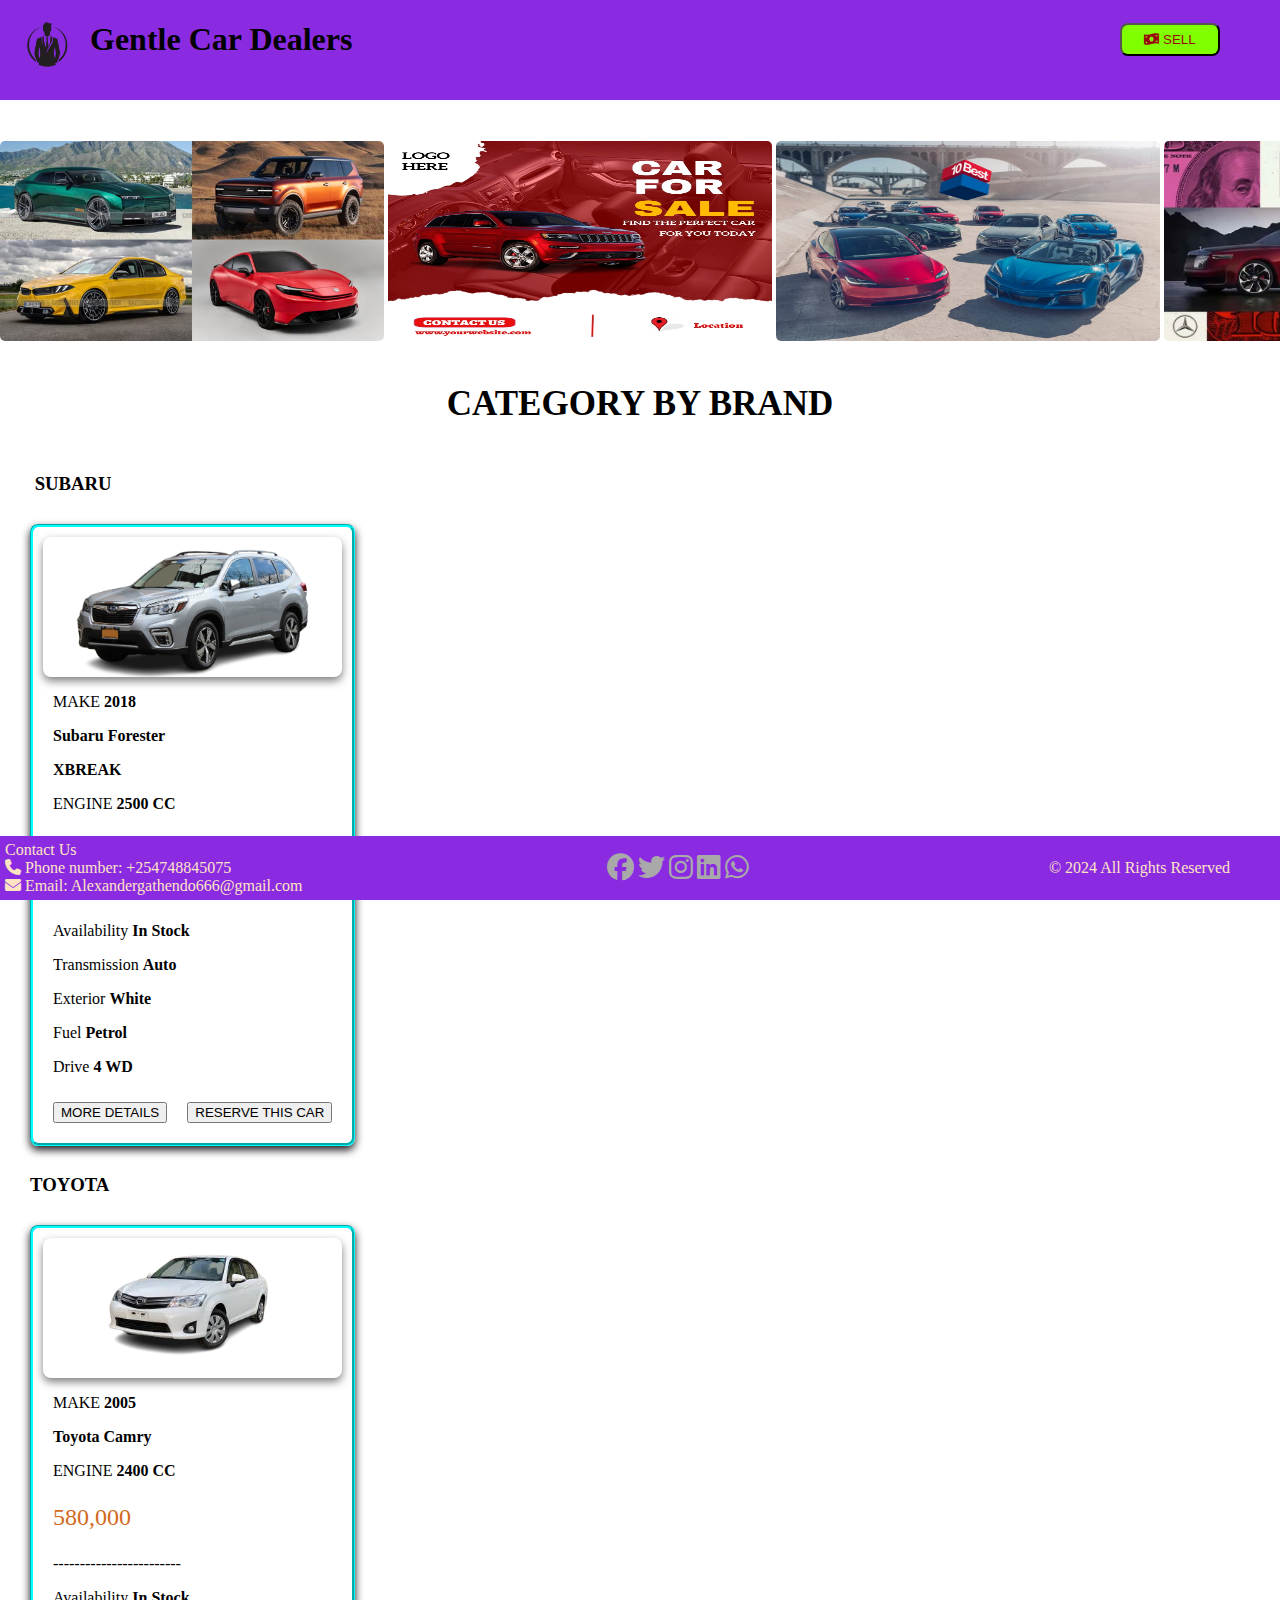
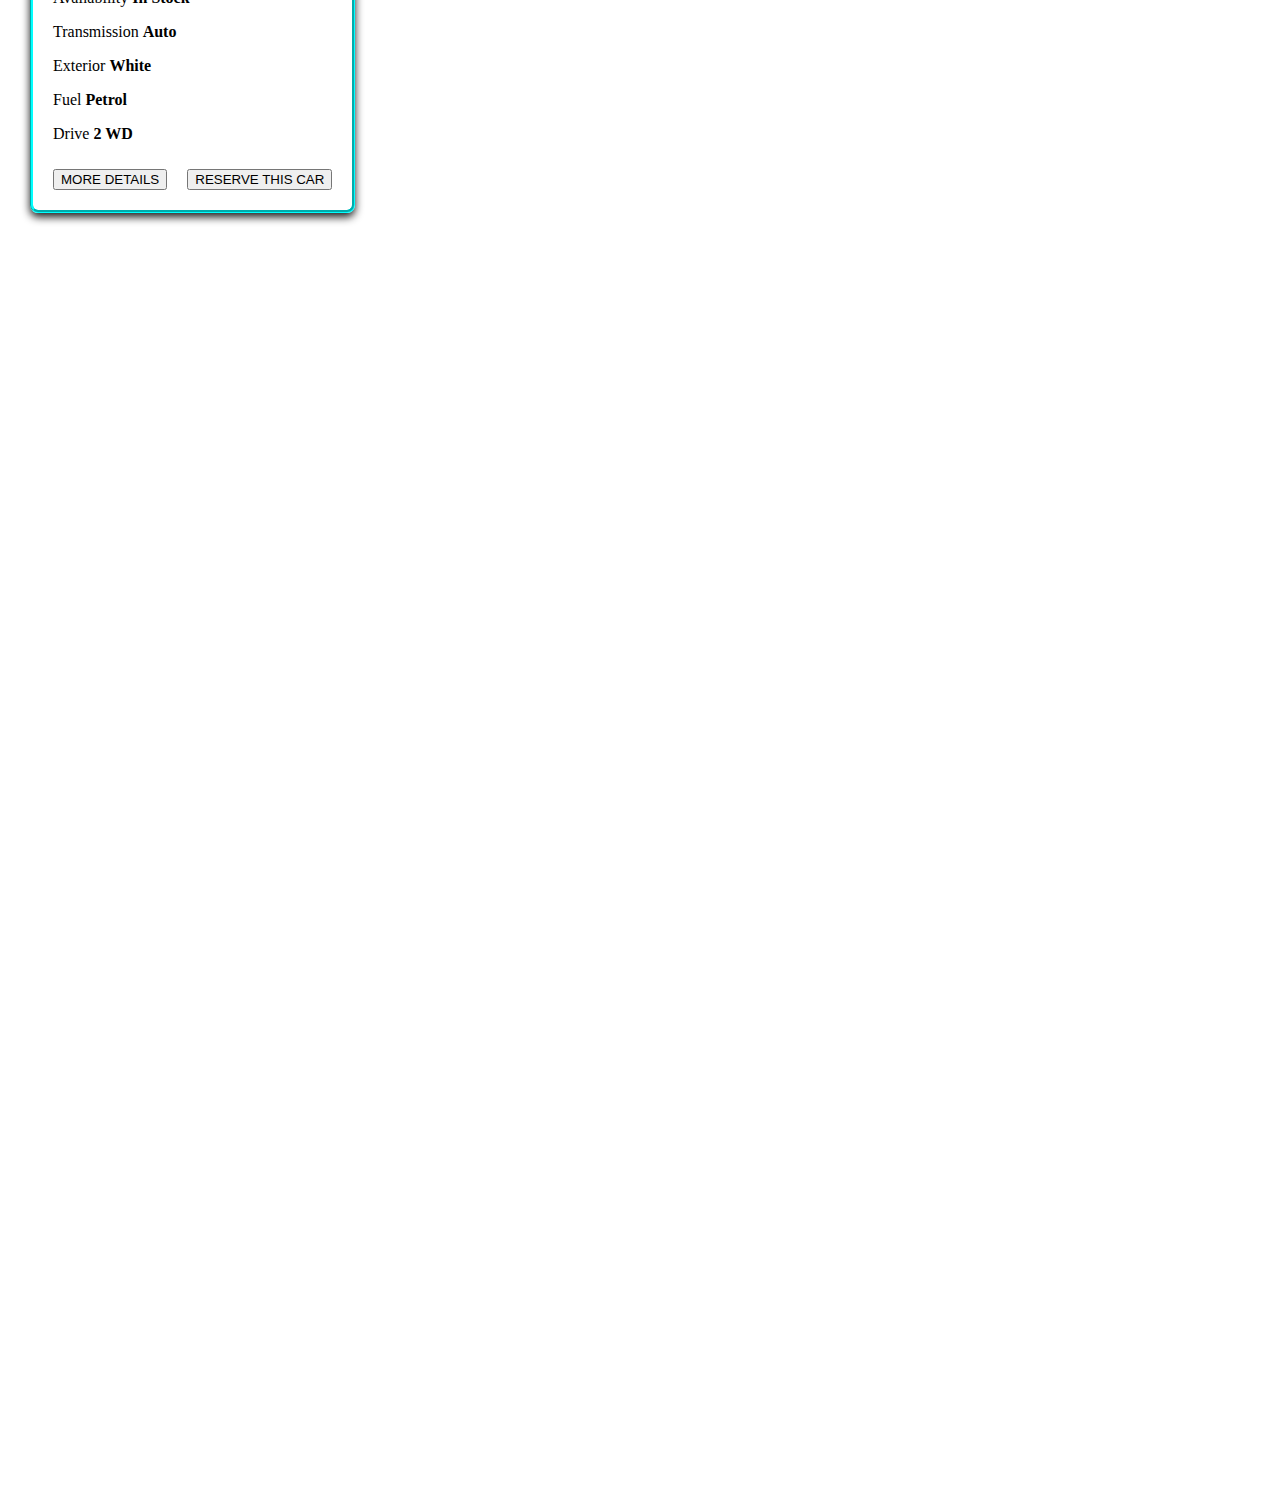
==== cars.html @ 2b37de48 "commit" ====
<!DOCTYPE html>
<html lang="en">
    <head>
        <meta charset="UTF-8">
        <meta name="viewport" content="width=device-width, initial-scale=1.0">
        <title>Gentle Car Dealers</title>
        <link rel="stylesheet" href="style.css">
        <link rel="stylesheet" href="https://cdnjs.cloudflare.com/ajax/libs/font-awesome/6.4.2/css/all.min.css">
        <link rel="icon" type="image/png" href="images/logo-removebg-preview.png">
    </head>
    <body>
        <header>
            <div class="logo-title">
                <img src="images/logo-removebg-preview.png" alt="logo">
                <h1>Gentle Car Dealers</h1>
            </div>
            <nav>
                <ul>
                    <li><a href="index.html"><i class="fas fa-home"></i> Home</a></li>
                    <li><a href="cars.html"><i class="fas fa-car"></i> Cars</a></li>
                    <li><a href="#"><i class="fas fa-wrench"></i> Services</a></li>
                    <button class="navigation" onclick="window.location.href='sellitems.html'"><i class="fas fa-money-bill-wave"></i> SELL</button>
                </ul>
            </nav>
        </header>
        <section class="settings">
            <div class="search">
                <input type="search" placeholder="Search for Items on Sale">
                <input type="submit"  value="🔍 Search">
            </div>
            <div class="selection">
                <input type="button" value="👤 Account" onclick="openPopup()">

                <div id="popup" class="popup">
                    <div class="popup-content">
                        <p>Do you want to Register or Login?</p>
                        <button onclick="window.location.href='registration.html'">Register</button>
                        <button onclick="window.location.href='login.html'">Login</button>
                        <button onclick="closePopup()">Cancel</button>
                    </div>
                </div>

                <label for="select">Language </label>
                <select>
                    <option>En-Us</option>
                    <option>En-Uk</option>
                </select>
            </div>
        </section>
        <main>
            <div class="banner">
                <img src="images/banner.jpeg" alt="banner">
                <img src="images/banner4.jpeg" alt="banner4">
                <img src="images/banner2.jpeg" alt="banner2">
                <img src="images/banner3.jpeg" alt="banner3">
                <img src="images/banner1.jpeg" alt="banner1">
            </div>
            <section>
                <h2>CATEGORY BY BRAND</h2>
                <h3 id="subaru"><i class="fas fa-tire"></i> SUBARU</h3>
                <div class="cars">
                    <div class="items">
                        <img src="images/subaru-forester-removebg-preview.png" alt="product1">
                        <div class="description">
                            <p>MAKE <b>2018</b></p>
                            <p><b>Subaru Forester</b></p>
                            <p><b>XBREAK</b></p>
                            <P>ENGINE <b>2500 CC</b></P>
                            <p class="price">3.9M</p>
                            <p>------------------------</p>
                            <p>Availability <b>In Stock</b></p>
                            <p>Transmission <b>Auto</b></p>
                            <p>Exterior <b>White</b></p>
                            <p>Fuel <b>Petrol</b></p>
                            <p>Drive <b>4 WD</b></p>
                        </div>
                        <div class="btn">
                            <input type="button" value="MORE DETAILS">
                            <input type="button" value="RESERVE THIS CAR">
                        </div>
                    </div>
                </div>
                <h3 id="toyota">TOYOTA</h3>
                <div class="cars">
                    <div class="items">
                        <img src="images/personal-removebg-preview.png" alt="product1">
                        <div class="description">
                            <p>MAKE <b>2005</b></p>
                            <p><b>Toyota Camry</b></p>
                            <P>ENGINE <b>2400 CC</b></P>
                            <p class="price">580,000</p>
                            <p>------------------------</p>
                            <p>Availability <b>In Stock</b></p>
                            <p>Transmission <b>Auto</b></p>
                            <p>Exterior <b>White</b></p>
                            <p>Fuel <b>Petrol</b></p>
                            <p>Drive <b>2 WD</b></p>
                        </div>
                        <div class="btn">
                            <input type="button" value="MORE DETAILS">
                            <input type="button" value="RESERVE THIS CAR">
                        </div>
                    </div>
                </div>
            </section>
        </main>
        <footer>
            <div class="contact">
                <p>Contact Us</p>
                <p><i class="fas fa-phone phone-icon"></i>  Phone number: +254748845075</p>
                <p><i class="fas fa-envelope envelop-icon"></i> Email: Alexandergathendo666@gmail.com</p>
            </div>
            <div class="social-icons">
                <a href="https://facebook.com" target="_blank"><i class="fab fa-facebook"></i></a>
                <a href="https://twitter.com" target="_blank"><i class="fab fa-twitter"></i></a>
                <a href="https://instagram.com" target="_blank"><i class="fab fa-instagram"></i></a>
                <a href="https://linkedin.com" target="_blank"><i class="fab fa-linkedin"></i></a>
                <a href="https://whatsapp.com" target="_blank"><i class="fab fa-whatsapp"></i></a>
            </div>
            <p class="rights">&copy; 2024 All Rights Reserved</p>
        </footer>
        <script src="script.js"></script>
    </body>
</html>
---- style.css ----
body {
    font-family: 'Times New Roman', Times, serif;
    margin: 0;
    padding: 0;
    overflow-x: hidden;
    margin-bottom: 100%;
}

header {
    padding: 10px;
    display: flex;
    justify-content: space-between;
    align-items: center;
    background-color: blueviolet;
}

.logo-title {
    display: flex;
    align-items: center;
}

.logo-title img {
    height: 70px;
    border-radius: 8px;
    position: relative;
    top: -10px;
}

h1 {
    margin-left: 10px;
    position: relative;
    top: -10px;
}

nav ul {
    display: flex;
    align-content: flex-end;
    list-style: none;
    gap: 20px;
    margin-right: 100px;
    position: relative;
}

nav ul li {
    margin-left: 40px;
}

nav ul li a {
    text-decoration: none;
    border: 2px solid transparent;
    padding: 10px;
    color: whitesmoke;
    transform: translateX(-100%);
    opacity: 0;
    animation: fadeIn 3s ease-in-out forwards;
}

@keyframes fadeIn {
    from {
        opacity: 0;
        transform: translateX(-50%);
    }
    to {
        opacity: 1;
        transform: translateX(0%);
    }
}

nav ul li a:hover {
    padding: 10px;
    border-radius: 10px;
    background-color: black;
    color: whitesmoke;
}

.navigation {
    position: relative;
    right: -50px;
    padding: 7px;
    width: 100px;
    top: -10px;
    border-radius: 8px;
    background-color: chartreuse;
    color: rgb(155, 10, 10);
}

.settings {
    display: flex;
    justify-content: space-between;
    align-items: center;
    position: relative;
    top: -20px;
    background-color: chocolate;
    box-shadow: 0 4px 8px rgba(0, 0, 0, 0.5);
    border-bottom-right-radius: 3px;
    border-bottom-left-radius: 3px;
    transform: translateY(-100%);
    opacity: 0;
    animation: slideIn 2s ease-out forwards;
}

@keyframes slideIn {
    from {
        transform: translateY(-100%);
        opacity: 0;
    }
    to {
        transform: translateY(0);
        opacity: 1;
    }    
}

.search {
    padding: 10px;
    align-items: center;
    margin-left: 30px;
}

input[type="search"] {
    width: 300px;
    border-radius: 5px;
}

.settings input {
    border-radius: 5px;
}

.settings input:hover {
    text-decoration: underline;
}

.selection {
    margin-right: 20px;
}

.popup {
    display: none;
    position: fixed;
    left: 0;
    top: 0;
    width: 100%;
    height: 50vw;
    background: rgba(161, 159, 161, 0.5);
    justify-content: center;
    align-items: center;
    margin-bottom: -400px;
    padding: 10px;
}

.popup-content {
    font-size: 24px;
    background: blueviolet;
    color: whitesmoke;
    padding: 20px;
    text-align: center;
    border-radius: 10px;
    box-shadow: 0px 4px 8px rgba(0, 0, 0, 0.9);
    width: 300px;
}

.popup-content button {
    margin: 10px;
    padding: 10px 15px;
    border-radius: 8px;
    font-weight: bolder;
}

.popup-content button:hover {
    background-color: chocolate;
    text-decoration: underline;
}

.banner {
    position: static; 
    width: 100vw;
    white-space: nowrap;
    animation: moveBanner 10s linear infinite;
    overflow: scroll;
}

.banner img {
    height: 200px;
    width: 30vw;
    border-radius: 5px;
}

.banner img:hover {
    transform: scale(1.01);
}

h2 {
    padding: 10px;
    font-size: 35px;
    text-align: center;
}

.title {
    text-align: center;
    font-size: 24px;
    padding: 5px;
    margin-top: -20px;
}

.advice {
    text-align: center;
    margin-top: -25px;
}

.car-logo {
    display: flex;
    justify-content: space-evenly;
    align-items: center;
    flex-wrap: wrap;
    gap: 10px;
    object-fit: cover;
    padding: 20px;
}

.car-logo img:hover {
    transform: scale(1.02);
}

.subaru-logo img {
    padding: 5px;
    width: 150px;
}

.toyota-logo img {
    padding: 5px;
    width: 180px;
}

.nissan-logo img {
    padding: 5px;
    width: 120px;
}

h3 {
    padding: 10px;
    margin-left: 20px;
    
}

.cars {
    display: flex;
    gap: 10px;
    flex-wrap: wrap;
}

.items {
    display: flex;
    flex-direction: column;
    min-height: 450px;
    padding: 10px;
    justify-content: space-between;
    align-items: flex-start;
    border-style: groove;
    border-color: aqua;
    border: auto;
    border-radius: 8px;
    box-shadow: 0 4px 8px rgba(0, 0, 0, 0.9);
    margin-left: 30px;
}

.items img {
    width: 100%;
    height: 140px;
    object-fit: contain;
    border-radius: 8px;
    transition: transform 0.3s ease-in-out;
    box-shadow: 0 4px 8px rgba(0, 0, 0, 0.5);
}

.items img:hover {
    transform: scale(1.02);
}

.price {
    color: chocolate;
    font-size: 24px;
}

.description {
    position: relative;
    text-align: left;
    flex-grow: 1;
    margin-left: 10px;
}

.btn {
    display: flex;
    gap: 20px;
    margin-top: auto;
    padding: 10px;
}

footer {
    position: fixed;
    bottom: 0;
    left: 0;
    width: 100vw;
    display: flex;
    justify-content: space-between;
    align-items: center;
    background-color: blueviolet;
    color: bisque;
}

.contact {
    display: flex;
    flex-direction: column;
    align-items: flex-start;
    padding: 5px;
}

.contact p {
    margin: 0;
    padding: 0;
}

.rights {
    display: flex;
    align-content: flex-end;
    margin-right: 50px;
}

.social-icons {
    justify-content: center;
    align-items: center;
}

.social-icons a {
    color: darkgrey;
    font-size: 27px;
    transition: 0.3s;
}

.social-icons a:hover {
    color: white;
}
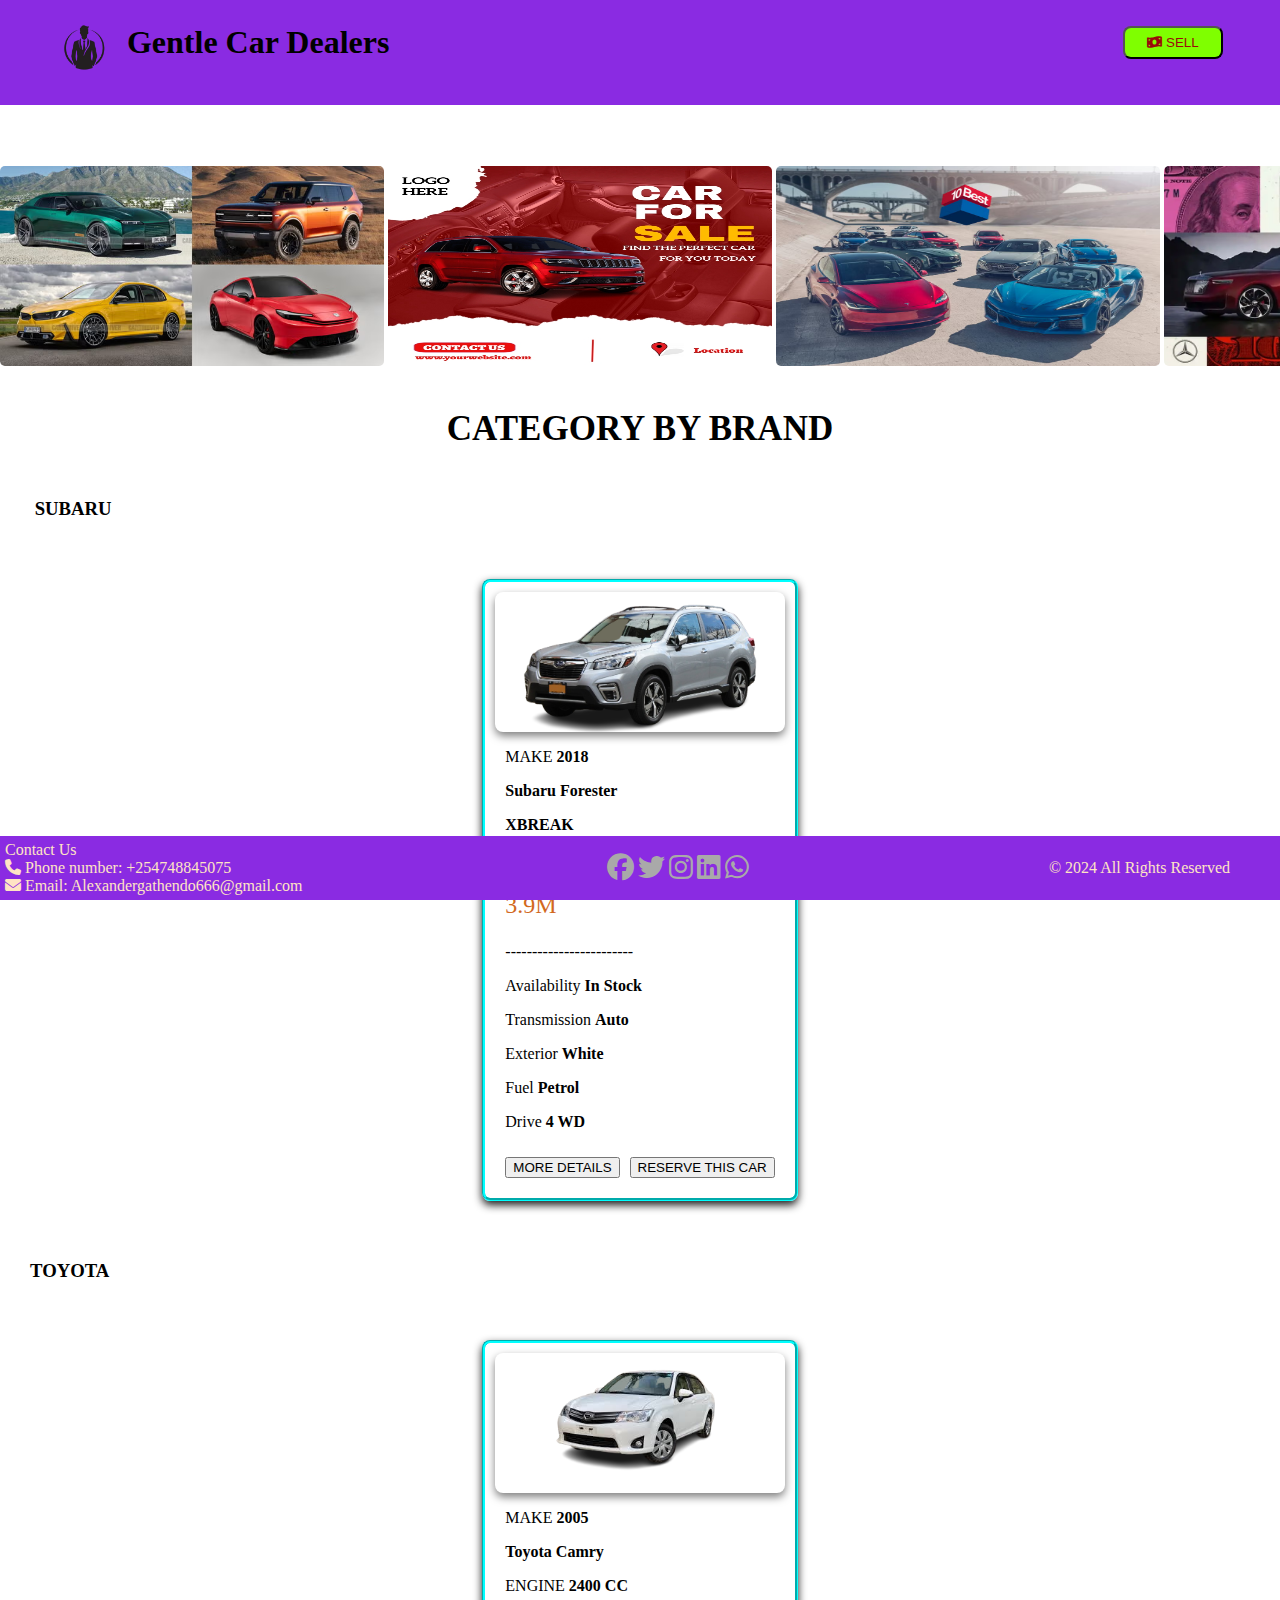
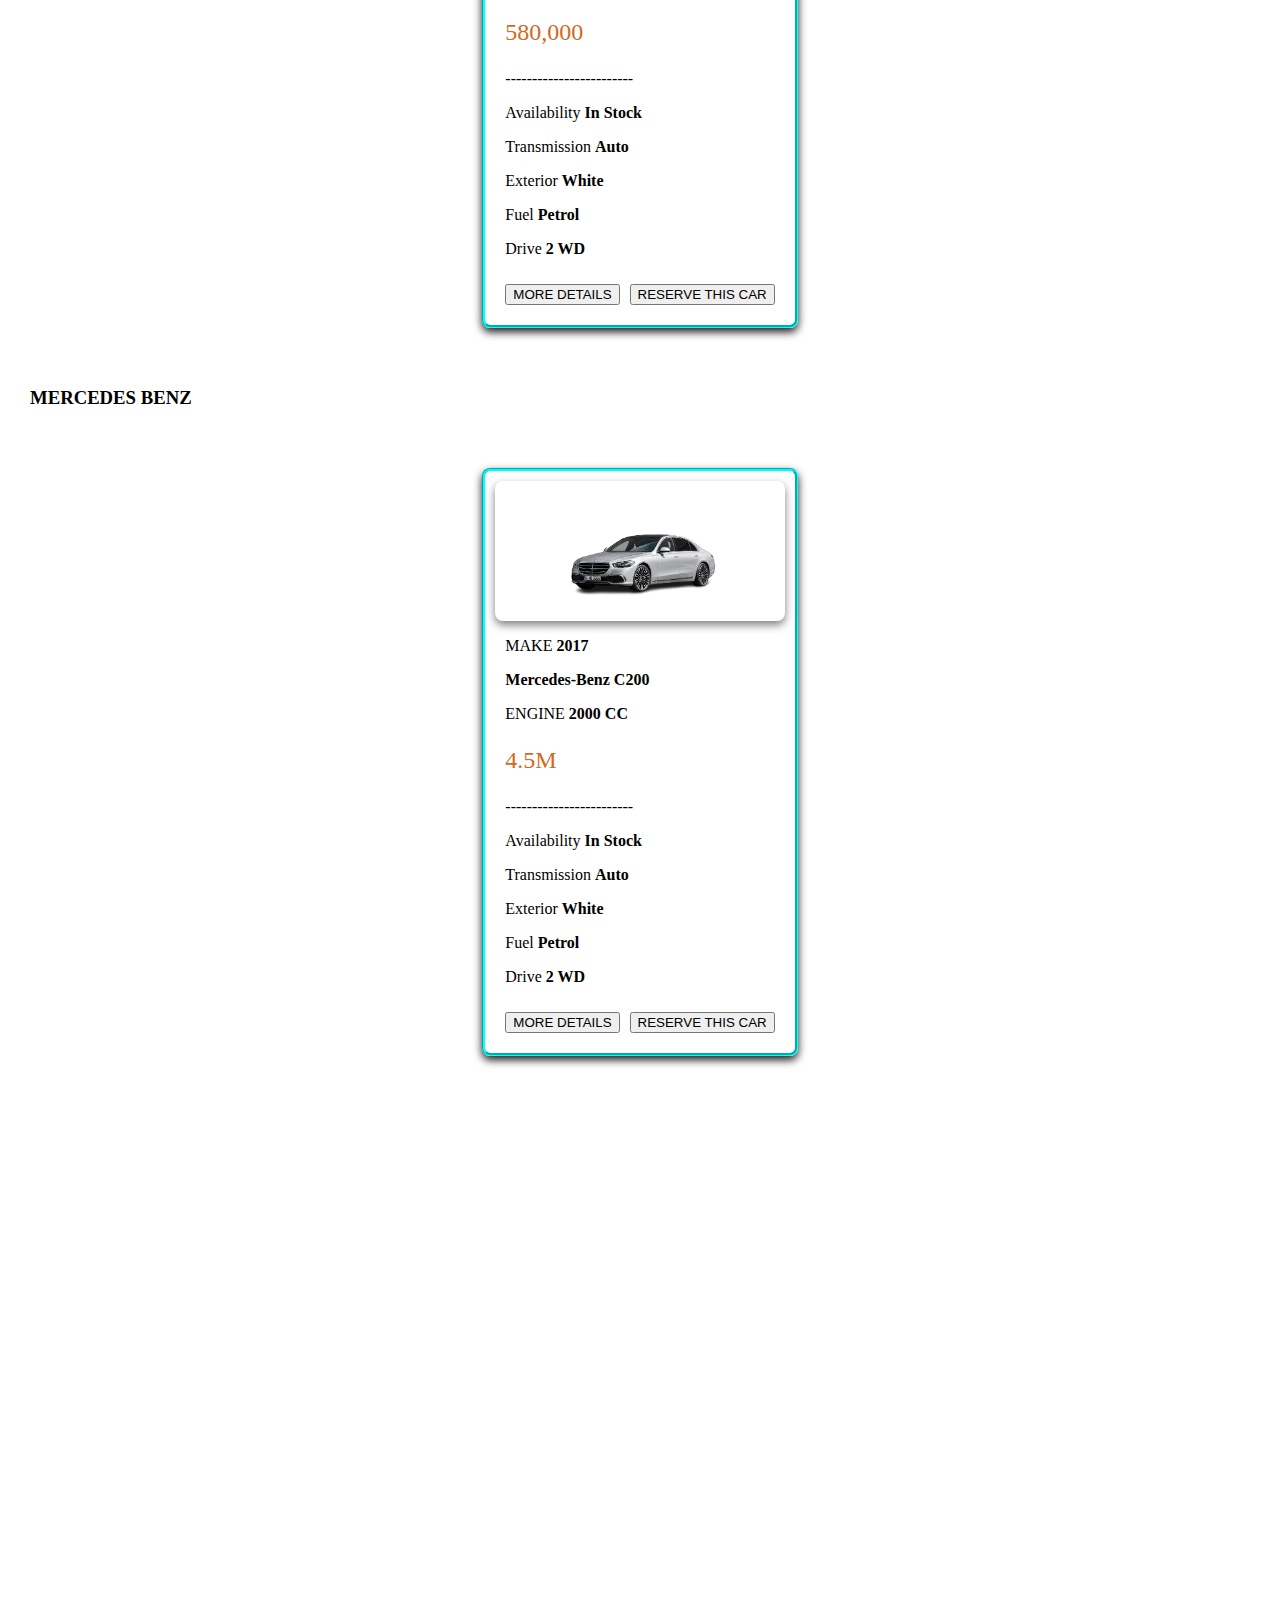
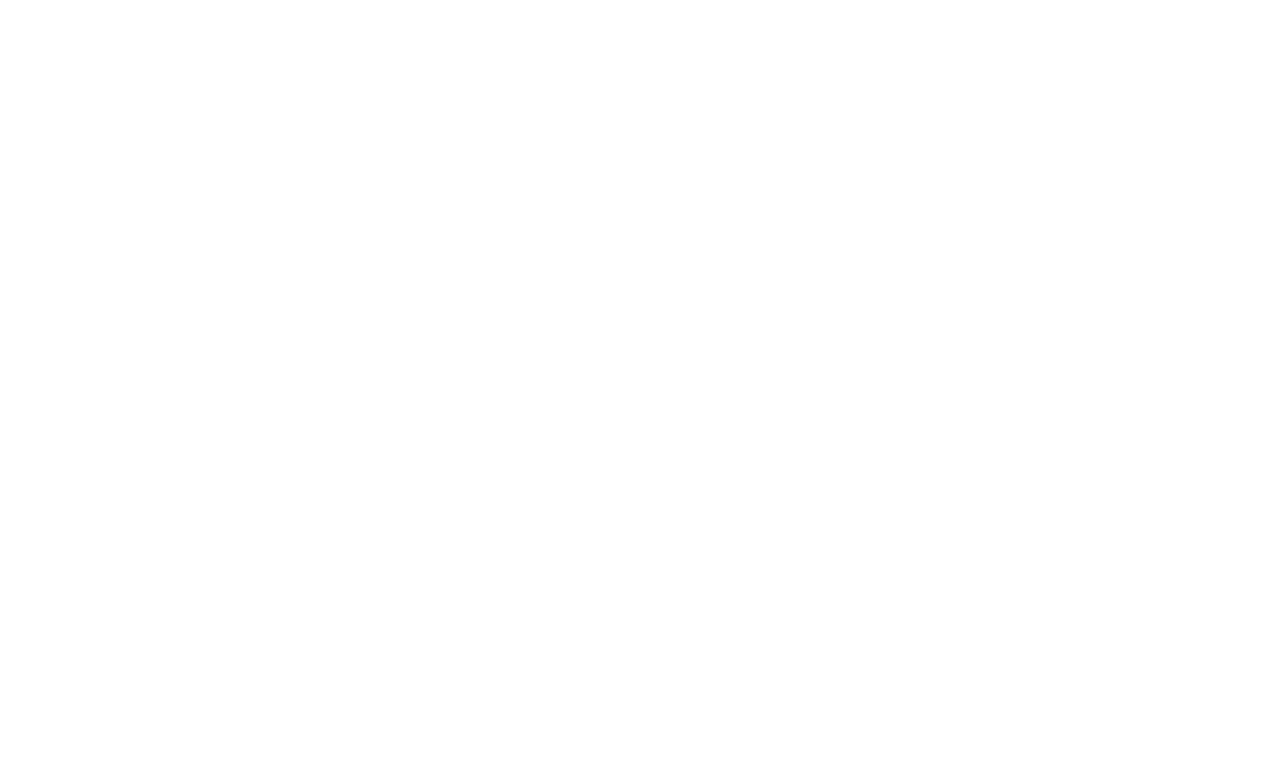
==== commit a8227915: "commit" ====
--- a/cars.html
+++ b/cars.html
@@ -39,12 +39,13 @@
                         <button onclick="closePopup()">Cancel</button>
                     </div>
                 </div>
-
-                <label for="select">Language </label>
-                <select>
-                    <option>En-Us</option>
-                    <option>En-Uk</option>
-                </select>
+                <div class="select-container">
+                    <label for="select">Language </label>
+                    <select>
+                        <option>En-Us</option>
+                        <option>En-Uk</option>
+                    </select>
+                </div>
             </div>
         </section>
         <main>
@@ -102,6 +103,28 @@
                         </div>
                     </div>
                 </div>
+                <h3 id="benz">MERCEDES BENZ</h3>
+                <div class="cars">
+                    <div class="items">
+                        <img src="images/benzsclass-removebg-preview.png" alt="Benz">
+                        <div class="description">
+                            <p>MAKE <b>2017</b></p>
+                            <p><b>Mercedes-Benz C200</b></p>
+                            <P>ENGINE <b>2000 CC</b></P>
+                            <p class="price">4.5M</p>
+                            <p>------------------------</p>
+                            <p>Availability <b>In Stock</b></p>
+                            <p>Transmission <b>Auto</b></p>
+                            <p>Exterior <b>White</b></p>
+                            <p>Fuel <b>Petrol</b></p>
+                            <p>Drive <b>2 WD</b></p>
+                        </div>
+                        <div class="btn">
+                            <input type="button" value="MORE DETAILS">
+                            <input type="button" value="RESERVE THIS CAR">
+                        </div>
+                    </div>
+                </div>
             </section>
         </main>
         <footer>
--- a/style.css
+++ b/style.css
@@ -4,12 +4,14 @@
     padding: 0;
     overflow-x: hidden;
     margin-bottom: 100%;
+    max-width: 100%;
 }
 
 header {
-    padding: 10px;
-    display: flex;
-    justify-content: space-between;
+    gap: 200px;
+    padding: 10px;
+    display: flex;
+    justify-content: space-evenly;
     align-items: center;
     background-color: blueviolet;
 }
@@ -34,11 +36,12 @@
 
 nav ul {
     display: flex;
+    flex-wrap: wrap;
     align-content: flex-end;
     list-style: none;
     gap: 20px;
-    margin-right: 100px;
-    position: relative;
+    position: relative;
+    padding: 10px;
 }
 
 nav ul li {
@@ -82,6 +85,7 @@
     border-radius: 8px;
     background-color: chartreuse;
     color: rgb(155, 10, 10);
+    margin-right: 50px;
 }
 
 .settings {
@@ -130,7 +134,18 @@
 }
 
 .selection {
-    margin-right: 20px;
+    display: flex;
+    padding: 20px;
+    flex-wrap: wrap;
+    justify-content: space-between;
+    gap: 20px;
+}
+
+.select-container {
+    display: flex;
+    justify-content: space-evenly;
+    align-items: center;
+
 }
 
 .popup {
@@ -242,9 +257,11 @@
 }
 
 .cars {
+    padding: 30px;
     display: flex;
     gap: 10px;
     flex-wrap: wrap;
+    justify-content: space-evenly;
 }
 
 .items {
@@ -259,7 +276,6 @@
     border: auto;
     border-radius: 8px;
     box-shadow: 0 4px 8px rgba(0, 0, 0, 0.9);
-    margin-left: 30px;
 }
 
 .items img {
@@ -289,7 +305,7 @@
 
 .btn {
     display: flex;
-    gap: 20px;
+    gap: 10px;
     margin-top: auto;
     padding: 10px;
 }
@@ -337,4 +353,5 @@
 
 .social-icons a:hover {
     color: white;
-}+}
+
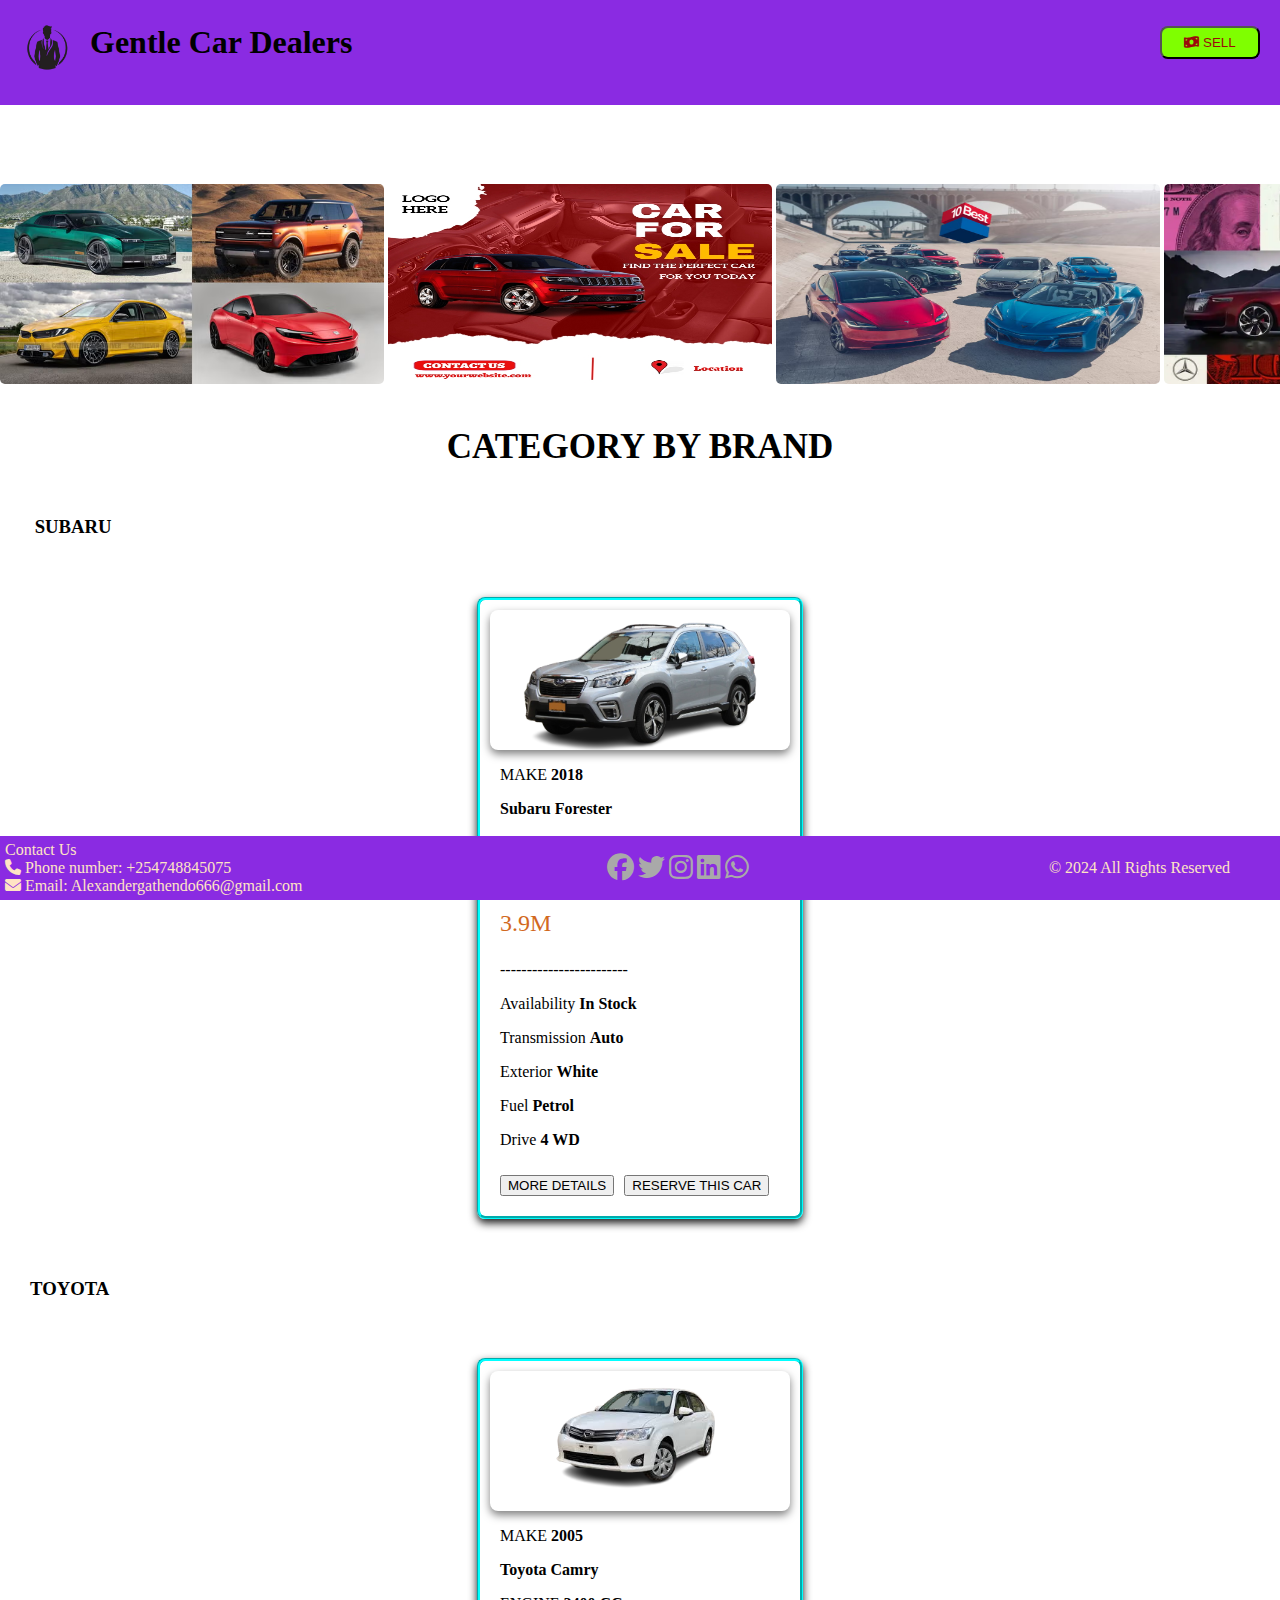
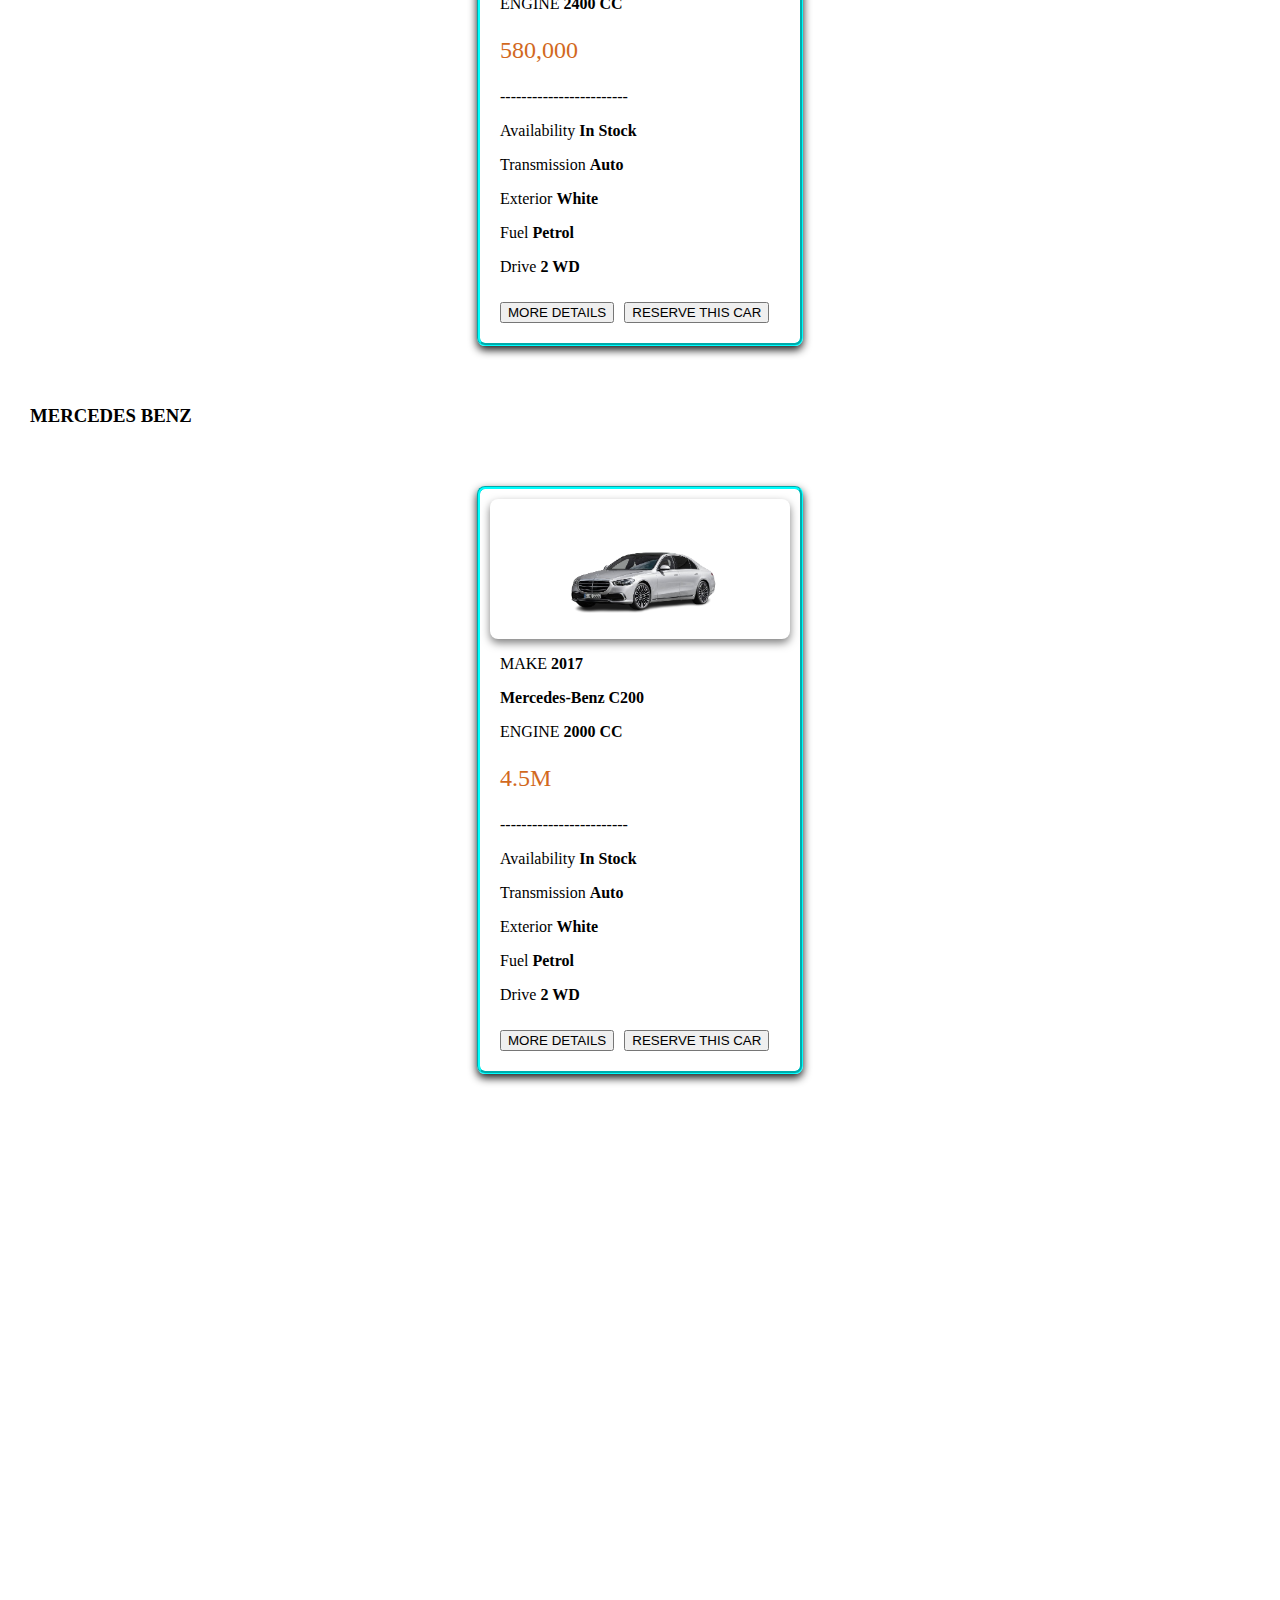
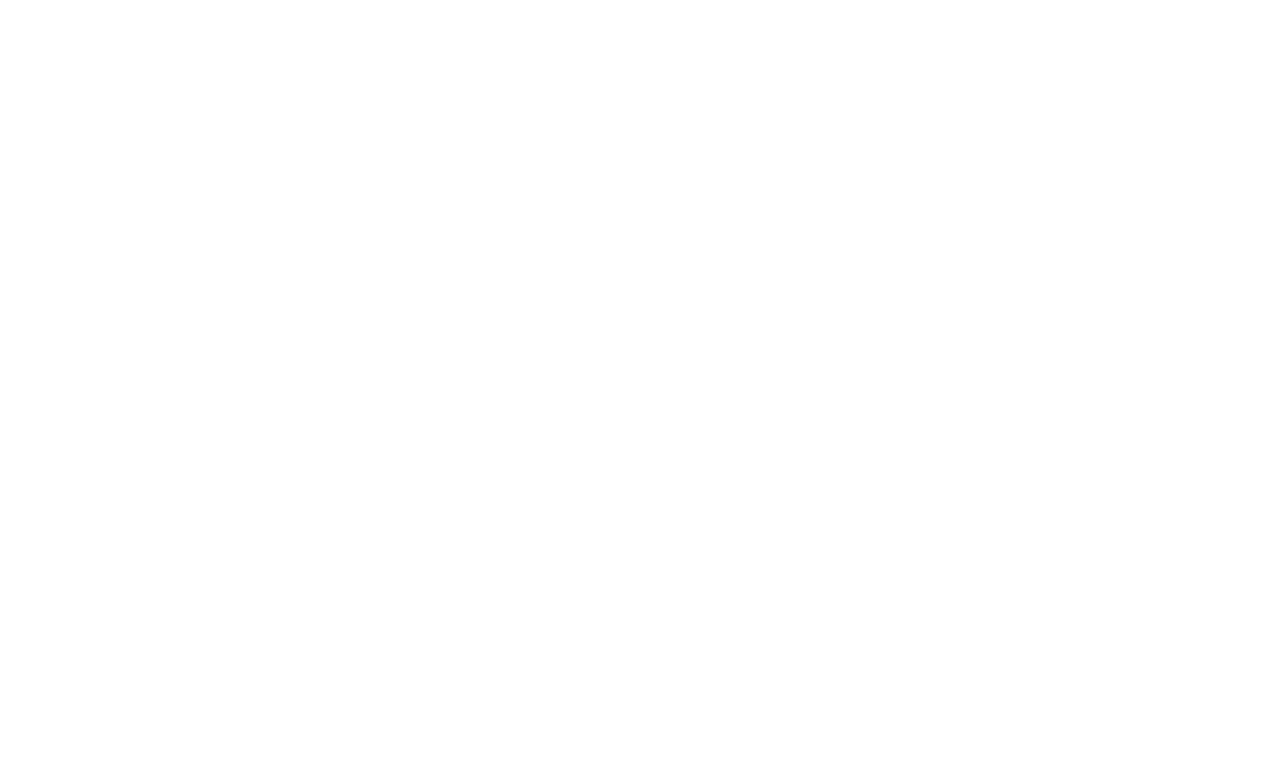
==== commit ca3c6b53: "commit" ====
--- a/cars.html
+++ b/cars.html
@@ -19,7 +19,16 @@
                     <li><a href="index.html"><i class="fas fa-home"></i> Home</a></li>
                     <li><a href="cars.html"><i class="fas fa-car"></i> Cars</a></li>
                     <li><a href="#"><i class="fas fa-wrench"></i> Services</a></li>
-                    <button class="navigation" onclick="window.location.href='sellitems.html'"><i class="fas fa-money-bill-wave"></i> SELL</button>
+                    <button id="navigation" class="navigation" onclick="openPopup1()"><i class="fas fa-money-bill-wave"></i> SELL</button>
+                    
+                    <div id="popup1" class="popup1">
+                        <div class="popup1-content">
+                            <p>You have to be Registered or Logged In to Sell your Car?</p>
+                            <button onclick="redirectToSell()">Register</button>
+                            <button onclick="window.location.href='login.html'">Login</button>
+                            <button onclick="closePopup1()">Cancel</button>
+                        </div>
+                    </div>
                 </ul>
             </nav>
         </header>
@@ -29,16 +38,65 @@
                 <input type="submit"  value="🔍 Search">
             </div>
             <div class="selection">
-                <input type="button" value="👤 Account" onclick="openPopup()">
-
-                <div id="popup" class="popup">
-                    <div class="popup-content">
-                        <p>Do you want to Register or Login?</p>
-                        <button onclick="window.location.href='registration.html'">Register</button>
-                        <button onclick="window.location.href='login.html'">Login</button>
-                        <button onclick="closePopup()">Cancel</button>
-                    </div>
-                </div>
+                <div id="account-section">
+                    <input type="button" id="account-btn" value="👤 Account" onclick="openPopup()">
+                    <div id="popup" class="popup">
+                        <div class="popup-content">
+                            <p>Do you want to Register or Login?</p>
+                            <button onclick="window.location.href='registration.html'">Register</button>
+                            <button onclick="window.location.href='login.html'">Login</button>
+                            <button onclick="closePopup()">Cancel</button>
+                        </div>
+                    </div>
+
+                    <span id="user-info" style="display: none;">
+                        <strong id="username-display"></strong>
+                        <button id="logout-btn">Logout</button>
+                    </span>
+                </div>
+                
+                <script>
+                    document.addEventListener("DOMContentLoaded", function () {
+                        const loggedInUser = localStorage.getItem("loggedInUser");
+                        const accountBtn = document.getElementById("account-btn");
+                        const userInfo = document.getElementById("user-info");
+                        const usernameDisplay = document.getElementById("username-display");
+                        const logoutBtn = document.getElementById("logout-btn");
+
+                        if (loggedInUser) {
+                            // Hide Account button and show username + Logout button
+                            accountBtn.style.display = "none";
+                            userInfo.style.display = "inline";
+                            usernameDisplay.textContent = loggedInUser;
+                        } else {
+                            // Show Account button if no user is logged in
+                            accountBtn.style.display = "inline";
+                            userInfo.style.display = "none";
+                        }
+
+                        // Logout function
+                        logoutBtn.addEventListener("click", function () {
+                            localStorage.removeItem("loggedInUser"); // Clear session
+                            location.reload(); // Reload page to show "Account" button again
+                        });
+                    });
+
+                    document.addEventListener("DOMContentLoaded", function () {
+                        const navigationBtn = document.getElementById("navigation");
+                        
+                        if (navigationBtn) {
+                            navigationBtn.addEventListener("click", function() {
+                                const loggedInUser = localStorage.getItem("loggedInUser");
+                                if (loggedInUser) {
+                                    window.location.href = "sellitems.html";
+                                } else {
+                                    openPopup1();
+                                }
+                            });
+                        }
+                    });            
+                </script>
+                
                 <div class="select-container">
                     <label for="select">Language </label>
                     <select>
--- a/style.css
+++ b/style.css
@@ -11,9 +11,10 @@
     gap: 200px;
     padding: 10px;
     display: flex;
-    justify-content: space-evenly;
+    justify-content: space-between;
     align-items: center;
     background-color: blueviolet;
+    flex-wrap: wrap;
 }
 
 .logo-title {
@@ -37,7 +38,7 @@
 nav ul {
     display: flex;
     flex-wrap: wrap;
-    align-content: flex-end;
+    align-items: center;
     list-style: none;
     gap: 20px;
     position: relative;
@@ -45,7 +46,7 @@
 }
 
 nav ul li {
-    margin-left: 40px;
+    display: inline-block;
 }
 
 nav ul li a {
@@ -86,12 +87,34 @@
     background-color: chartreuse;
     color: rgb(155, 10, 10);
     margin-right: 50px;
+    cursor: pointer;
+}
+
+@media screen and (max-width: 768px) {
+    header {
+        flex-direction: column;
+        text-align: center;
+    }
+
+    .logo-title {
+        justify-content: center;
+    }
+
+    nav ul {
+        flex-direction: column;
+        gap: 10px;
+    }
+
+    .navigation {
+        width: 100%;
+    }
 }
 
 .settings {
     display: flex;
     justify-content: space-between;
     align-items: center;
+    flex-wrap: wrap;
     position: relative;
     top: -20px;
     background-color: chocolate;
@@ -115,37 +138,105 @@
 }
 
 .search {
-    padding: 10px;
-    align-items: center;
-    margin-left: 30px;
-}
-
-input[type="search"] {
-    width: 300px;
+    display: flex;
+    padding: 10px;
+    gap: 10px;
+    flex: 1;
+    min-width: 250px;
+}
+
+.search input[type="search"] {
+    flex-grow: 1;
+    padding: 8px;
+    border: 1px solid #ccc;
     border-radius: 5px;
 }
 
-.settings input {
+.search input[type="submit"] {
+    padding: 8px 12px;
+    background-color: #007bff;
+    color: white;
+    border: none;
     border-radius: 5px;
-}
-
-.settings input:hover {
-    text-decoration: underline;
+    cursor: pointer;
+}
+
+#account-section {
+    position: relative;
+}
+
+#account-btn {
+    background-color: gold;
+    border: none;
+    padding: 10px 15px;
+    font-size: 16px;
+    cursor: pointer;
+    border-radius: 5px;
+}
+
+/* User Info */
+#user-info {
+    display: flex;
+    align-items: center;
+    gap: 10px;
+}
+
+#logout-btn {
+    background-color: red;
+    color: white;
+    border: none;
+    padding: 5px 10px;
+    border-radius: 5px;
+    cursor: pointer;
 }
 
 .selection {
     display: flex;
     padding: 20px;
     flex-wrap: wrap;
-    justify-content: space-between;
+    align-items: center;
     gap: 20px;
 }
 
 .select-container {
     display: flex;
-    justify-content: space-evenly;
-    align-items: center;
-
+    align-items: center;
+    gap: 5px;
+}
+
+.select-container select {
+    padding: 5px;
+    border: 1px solid #ccc;
+    border-radius: 5px;
+}
+
+/* Responsive Adjustments */
+@media screen and (max-width: 768px) {
+    .settings {
+        flex-direction: column;
+        align-items: center;
+        text-align: center;
+    }
+
+    .search {
+        width: 100%;
+        justify-content: center;
+    }
+
+    .selection {
+        flex-direction: column;
+        align-items: center;
+        width: 100%;
+    }
+
+    #account-section, .select-container {
+        width: 100%;
+        text-align: center;
+    }
+
+    #account-btn, #logout-btn {
+        width: 100%;
+    }
 }
 
 .popup {
@@ -185,6 +276,43 @@
     text-decoration: underline;
 }
 
+.popup1 {
+    display: none;
+    position: fixed;
+    left: 0;
+    top: 0;
+    width: 100%;
+    height: 50vw;
+    background: rgba(161, 159, 161, 0.5);
+    justify-content: center;
+    align-items: center;
+    margin-bottom: -400px;
+    padding: 10px;
+}
+
+.popup1-content {
+    font-size: 24px;
+    background: blueviolet;
+    color: whitesmoke;
+    padding: 20px;
+    text-align: center;
+    border-radius: 10px;
+    box-shadow: 0px 4px 8px rgba(0, 0, 0, 0.9);
+    width: 300px;
+}
+
+.popup1-content button {
+    margin: 10px;
+    padding: 10px 15px;
+    border-radius: 8px;
+    font-weight: bolder;
+}
+
+.popup1-content button:hover {
+    background-color: chocolate;
+    text-decoration: underline;
+}
+
 .banner {
     position: static; 
     width: 100vw;
@@ -261,7 +389,7 @@
     display: flex;
     gap: 10px;
     flex-wrap: wrap;
-    justify-content: space-evenly;
+    justify-content: center;
 }
 
 .items {
@@ -273,9 +401,10 @@
     align-items: flex-start;
     border-style: groove;
     border-color: aqua;
-    border: auto;
     border-radius: 8px;
     box-shadow: 0 4px 8px rgba(0, 0, 0, 0.9);
+    width: 100%;
+    max-width: 300px;
 }
 
 .items img {
@@ -310,6 +439,25 @@
     padding: 10px;
 }
 
+@media screen and (max-width: 768px) {
+    .cars {
+        flex-direction: column;
+        align-items: center;
+        gap: 20px;
+    }
+    .items {
+        width: 90%;
+        max-width: none;
+    }
+    .btn {
+        flex-direction: column;
+        width: 100%; 
+    }
+    .btn input {
+        width: 100%;
+    }
+}
+
 footer {
     position: fixed;
     bottom: 0;
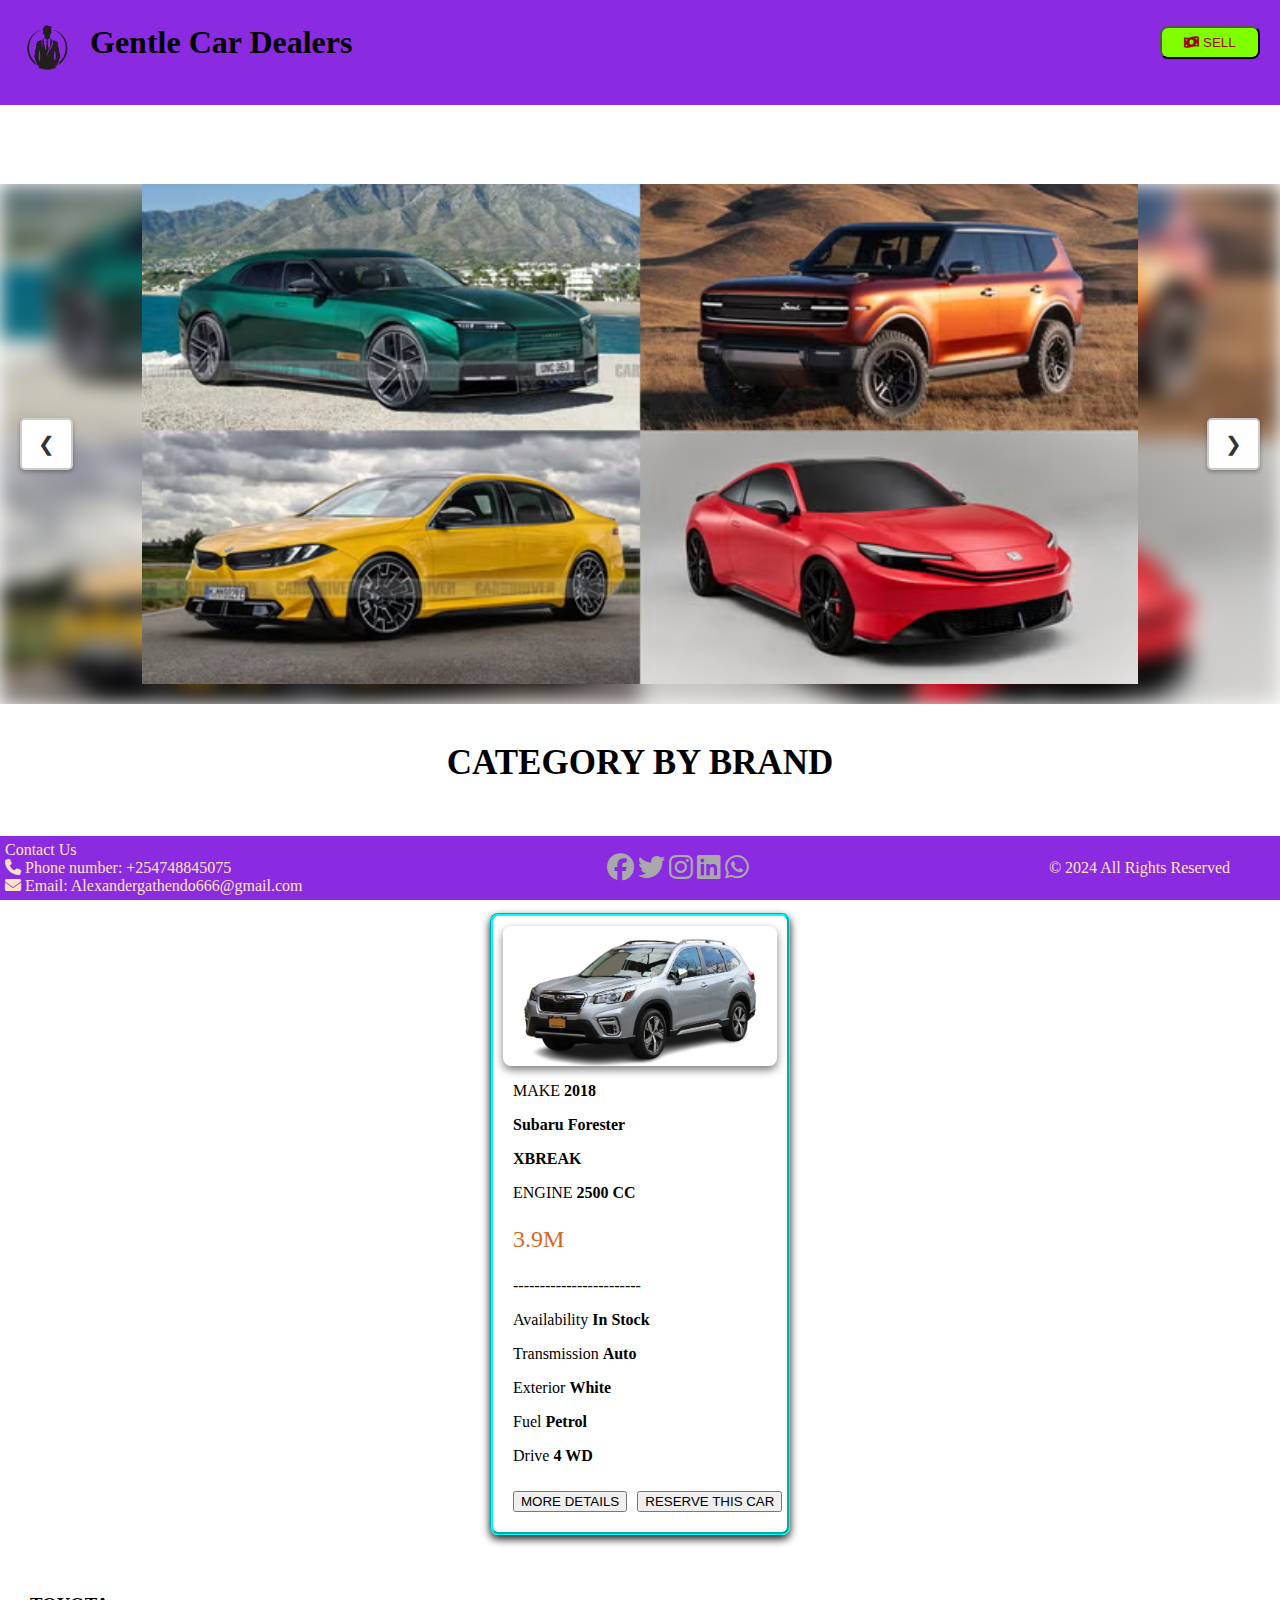
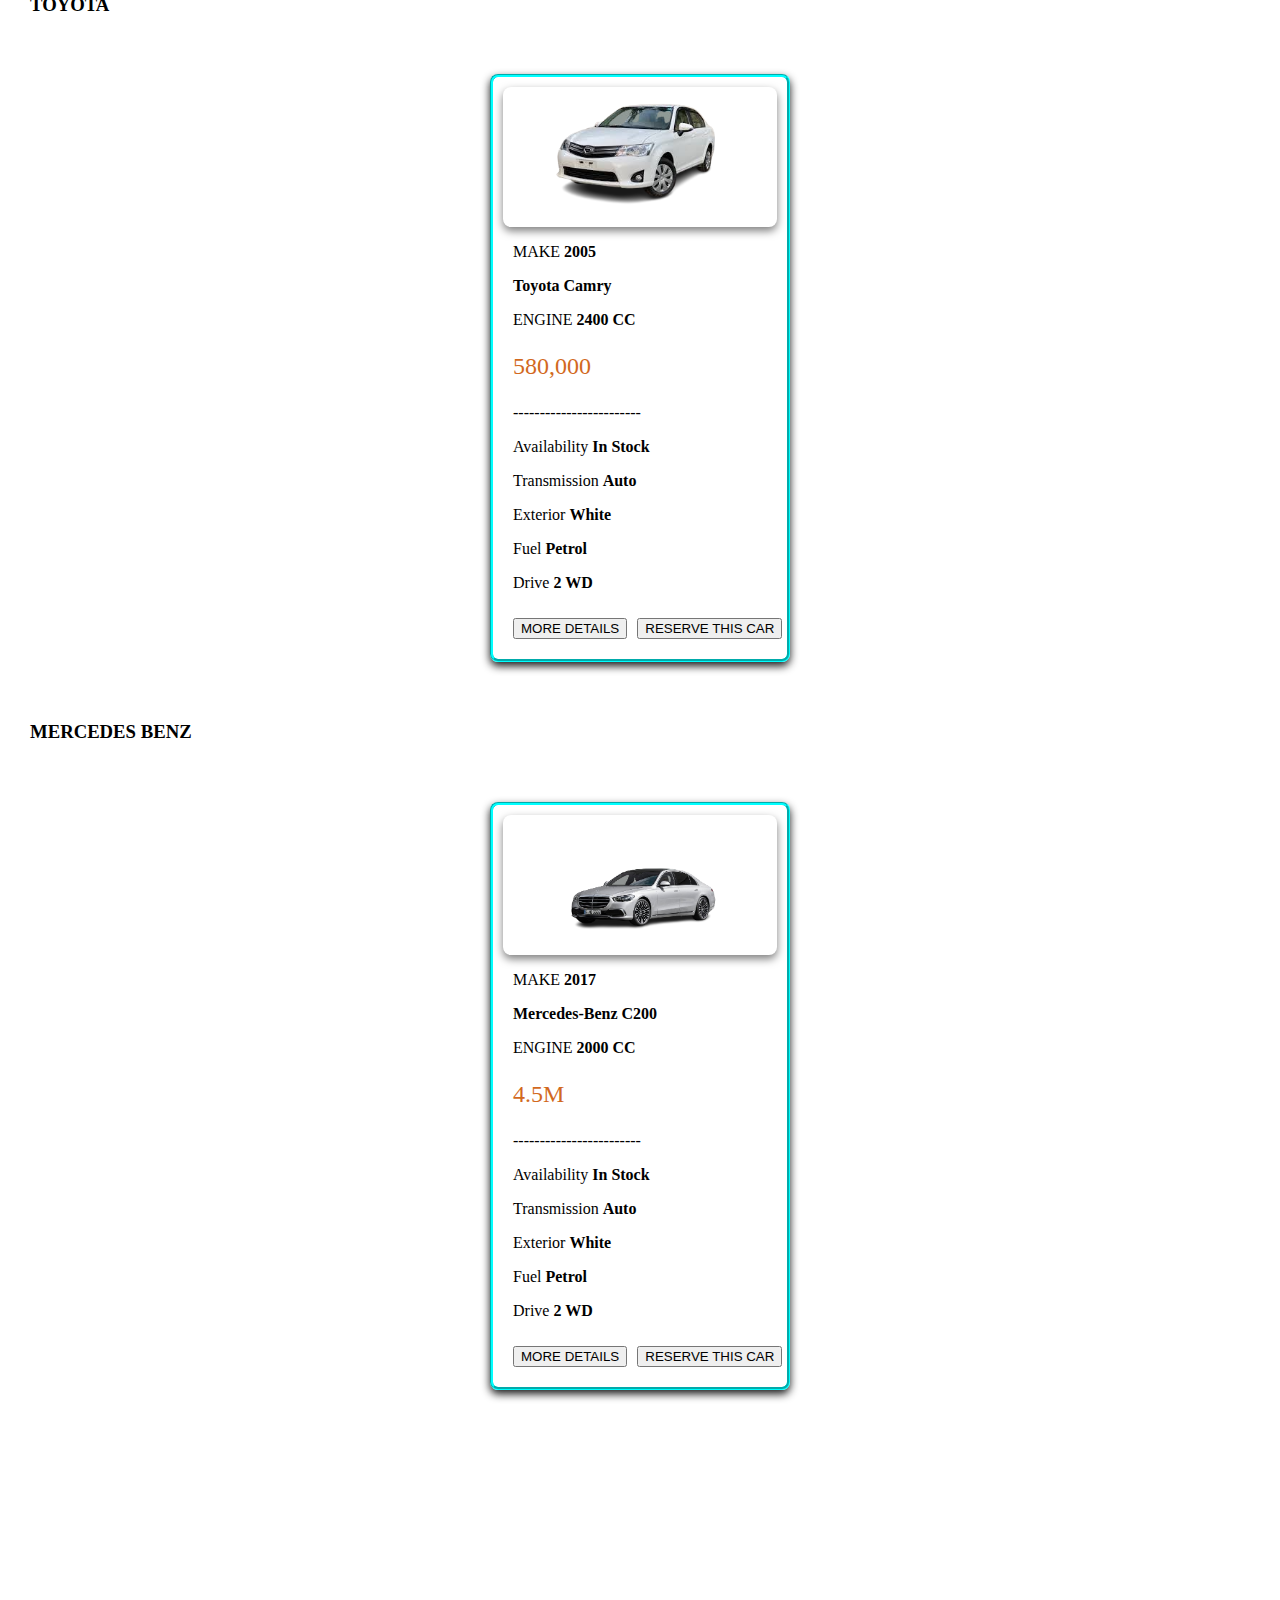
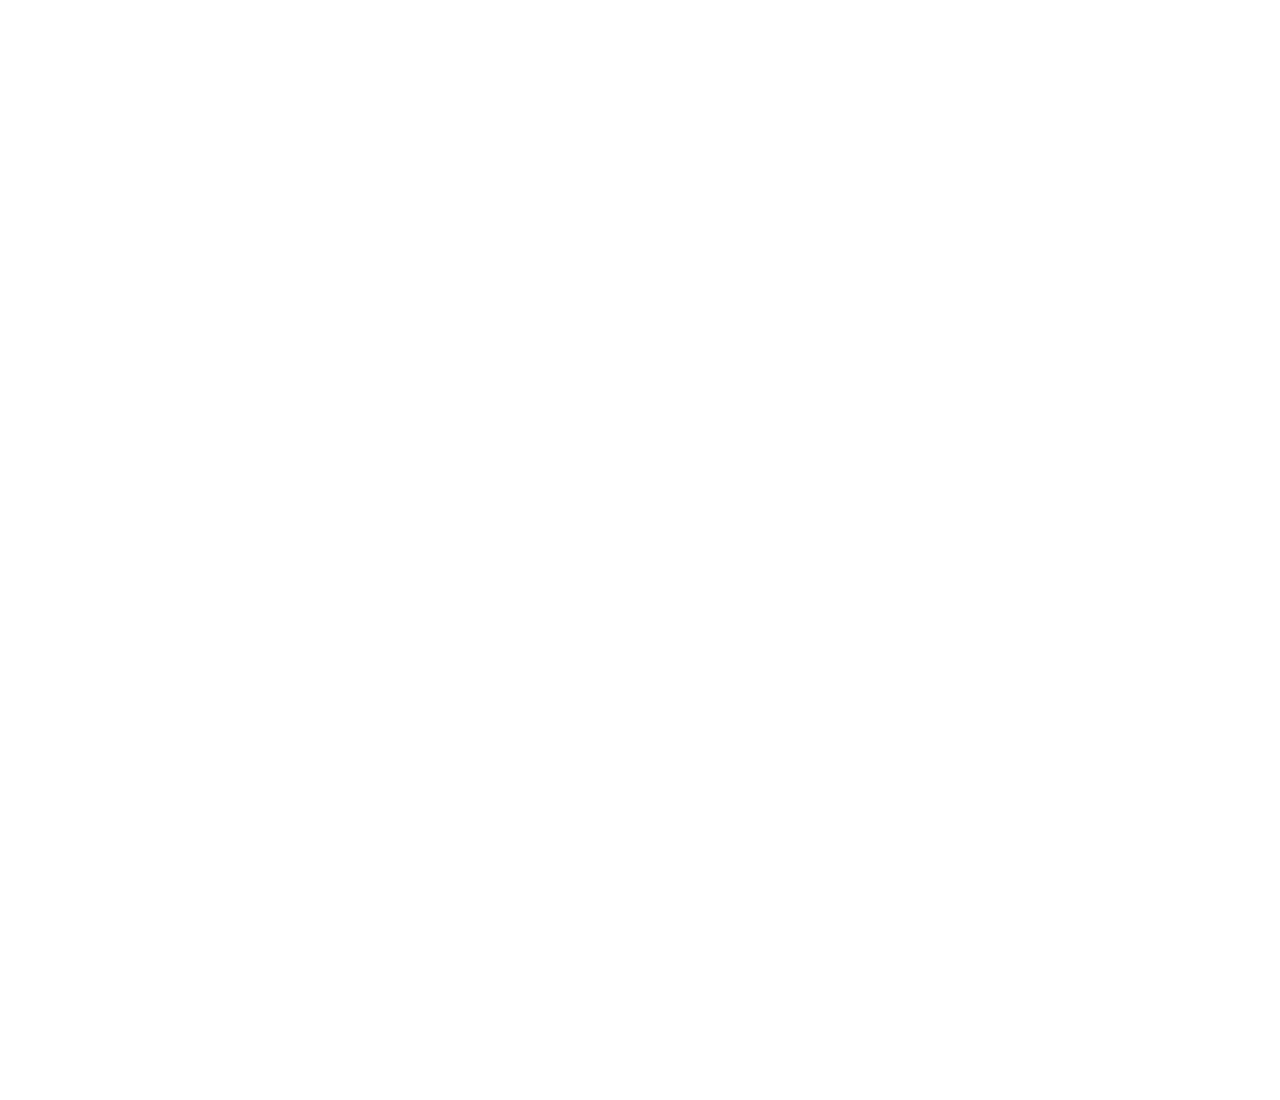
==== commit 43ccf4b2: "commit" ====
--- a/cars.html
+++ b/cars.html
@@ -40,14 +40,6 @@
             <div class="selection">
                 <div id="account-section">
                     <input type="button" id="account-btn" value="👤 Account" onclick="openPopup()">
-                    <div id="popup" class="popup">
-                        <div class="popup-content">
-                            <p>Do you want to Register or Login?</p>
-                            <button onclick="window.location.href='registration.html'">Register</button>
-                            <button onclick="window.location.href='login.html'">Login</button>
-                            <button onclick="closePopup()">Cancel</button>
-                        </div>
-                    </div>
 
                     <span id="user-info" style="display: none;">
                         <strong id="username-display"></strong>
@@ -94,7 +86,44 @@
                                 }
                             });
                         }
-                    });            
+                    });
+                    
+                    document.addEventListener("DOMContentLoaded", function(){
+                        const slides = document.querySelector(".slides");
+                        const images = document.querySelectorAll(".slides img");
+                        const prevBtn = document.querySelector(".prev");
+                        const nextBtn = document.querySelector(".next");
+                        const bannerBg = document.querySelector(".banner-bg");
+                        let currentIndex = 0;
+                        const totalImages = images.length;
+                        
+                        function updateSlider(){
+                            // Update the slide position
+                            slides.style.transform = `translateX(-${currentIndex * 100}%)`;
+                            // Update the blurred background image to match the current slide
+                            bannerBg.style.backgroundImage = `url('${images[currentIndex].src}')`;
+                        }
+                        
+                        nextBtn.addEventListener("click", function(){
+                            currentIndex = (currentIndex + 1) % totalImages;
+                            updateSlider();
+                        });
+                        
+                        prevBtn.addEventListener("click", function(){
+                            currentIndex = (currentIndex - 1 + totalImages) % totalImages;
+                            updateSlider();
+                        });
+                        
+                        // Auto cycle every 5 seconds
+                        setInterval(function(){
+                            currentIndex = (currentIndex + 1) % totalImages;
+                            updateSlider();
+                        }, 5000);
+
+                        // Initialize the background for the first image
+                        updateSlider();
+                    });
+
                 </script>
                 
                 <div class="select-container">
@@ -108,11 +137,19 @@
         </section>
         <main>
             <div class="banner">
-                <img src="images/banner.jpeg" alt="banner">
-                <img src="images/banner4.jpeg" alt="banner4">
-                <img src="images/banner2.jpeg" alt="banner2">
-                <img src="images/banner3.jpeg" alt="banner3">
-                <img src="images/banner1.jpeg" alt="banner1">
+                <!-- Blurred Background Layer -->
+                <div class="banner-bg"></div>
+              
+                <!-- Slides Container -->
+                <div class="slides">
+                    <img src="images/banner.jpeg" alt="banner">
+                    <img src="images/banner4.jpeg" alt="banner4">
+                    <img src="images/banner2.jpeg" alt="banner2">
+                    <img src="images/banner3.jpeg" alt="banner3">
+                    <img src="images/banner1.jpeg" alt="banner1">
+                </div>
+                <button class="prev">&#10094;</button>
+                <button class="next">&#10095;</button>
             </div>
             <section>
                 <h2>CATEGORY BY BRAND</h2>
@@ -200,6 +237,14 @@
             </div>
             <p class="rights">&copy; 2024 All Rights Reserved</p>
         </footer>
+        <div id="popup" class="popup">
+            <div class="popup-content">
+                <p>Do you want to Register or Login?</p>
+                <button onclick="window.location.href='registration.html'">Register</button>
+                <button onclick="window.location.href='login.html'">Login</button>
+                <button onclick="closePopup()">Cancel</button>
+            </div>
+        </div>
         <script src="script.js"></script>
     </body>
 </html>   --- a/style.css
+++ b/style.css
@@ -1,3 +1,7 @@
+* {
+    box-sizing: border-box;
+}
+
 body {
     font-family: 'Times New Roman', Times, serif;
     margin: 0;
@@ -8,13 +12,14 @@
 }
 
 header {
-    gap: 200px;
     padding: 10px;
     display: flex;
     justify-content: space-between;
     align-items: center;
     background-color: blueviolet;
     flex-wrap: wrap;
+    height: auto;
+    overflow: hidden;
 }
 
 .logo-title {
@@ -90,10 +95,12 @@
     cursor: pointer;
 }
 
-@media screen and (max-width: 768px) {
+@media screen and (max-width: 480px) {
     header {
         flex-direction: column;
         text-align: center;
+        height: 8vh;
+        min-height: 45px;
     }
 
     .logo-title {
@@ -101,12 +108,16 @@
     }
 
     nav ul {
-        flex-direction: column;
+        display: flex;
         gap: 10px;
+        padding: 10px;
+        justify-content: center;
+        align-items: center;
     }
 
     .navigation {
         width: 100%;
+        justify-content: center;
     }
 }
 
@@ -124,6 +135,7 @@
     transform: translateY(-100%);
     opacity: 0;
     animation: slideIn 2s ease-out forwards;
+    z-index: 1;
 }
 
 @keyframes slideIn {
@@ -150,6 +162,7 @@
     padding: 8px;
     border: 1px solid #ccc;
     border-radius: 5px;
+    max-width: 1005;
 }
 
 .search input[type="submit"] {
@@ -159,6 +172,7 @@
     border: none;
     border-radius: 5px;
     cursor: pointer;
+    max-width: 100%;
 }
 
 #account-section {
@@ -172,6 +186,7 @@
     font-size: 16px;
     cursor: pointer;
     border-radius: 5px;
+    max-width: 100%;
 }
 
 /* User Info */
@@ -239,19 +254,21 @@
     }
 }
 
-.popup {
+.popup { 
     display: none;
     position: fixed;
     left: 0;
     top: 0;
     width: 100%;
-    height: 50vw;
+    height: 100vh; /* Consider using 100% or 100vh for full coverage */
     background: rgba(161, 159, 161, 0.5);
     justify-content: center;
     align-items: center;
-    margin-bottom: -400px;
-    padding: 10px;
-}
+    padding: 10px;
+    z-index: 10000; /* Already high enough */
+    /* Remove margin-bottom: -400px; */
+}
+
 
 .popup-content {
     font-size: 24px;
@@ -262,6 +279,7 @@
     border-radius: 10px;
     box-shadow: 0px 4px 8px rgba(0, 0, 0, 0.9);
     width: 300px;
+    z-index: 10001;
 }
 
 .popup-content button {
@@ -276,18 +294,19 @@
     text-decoration: underline;
 }
 
-.popup1 {
+.popup1 { 
     display: none;
     position: fixed;
     left: 0;
     top: 0;
     width: 100%;
-    height: 50vw;
+    height: 100vh; /* Consider using 100% or 100vh for full coverage */
     background: rgba(161, 159, 161, 0.5);
     justify-content: center;
     align-items: center;
-    margin-bottom: -400px;
-    padding: 10px;
+    padding: 10px;
+    z-index: 10000; /* Already high enough */
+    /* Remove margin-bottom: -400px; */
 }
 
 .popup1-content {
@@ -313,23 +332,101 @@
     text-decoration: underline;
 }
 
+.main {
+    z-index: 1;
+}
+
 .banner {
-    position: static; 
-    width: 100vw;
-    white-space: nowrap;
-    animation: moveBanner 10s linear infinite;
-    overflow: scroll;
-}
-
-.banner img {
-    height: 200px;
-    width: 30vw;
-    border-radius: 5px;
-}
-
-.banner img:hover {
-    transform: scale(1.01);
-}
+    position: relative;
+    overflow: hidden;
+    width: 100%;
+    height: 520px; /* Adjust banner height as needed */
+    z-index: 1;
+}
+
+.banner-bg {
+    position: absolute;
+    top: 0;
+    left: 0;
+    width: 100%;
+    height: 100%;
+    background-position: center;
+    background-size: cover;
+    filter: blur(10px); /* Adjust the blur amount */
+    z-index: 1;
+ }
+  
+  /* Slides container (placed above background) */
+.slides {
+    display: flex;
+    transition: transform 1s ease;
+    position: relative;
+    z-index: 2;
+}
+
+.slides img {
+    width: 100%;
+    height: 500px; /* Same as banner height */
+    object-fit: contain; /* Image stretches to width without zooming/cropping */
+    flex-shrink: 0;
+    z-index: 2;
+}
+
+/* Navigation Buttons */
+.prev, .next {
+    position: absolute;
+    top: 50%;
+    transform: translateY(-50%);
+    background: #fff;              /* White background */
+    color: #333;                  /* Dark text */
+    font-size: 20px;
+    padding: 12px 16px;
+    border: 2px solid #ccc;       /* Light border */
+    border-radius: 5px;           /* Rounded corners */
+    box-shadow: 0 2px 4px rgba(0,0,0,0.3);
+    cursor: pointer;
+    transition: background 0.3s ease, transform 0.3s ease, border-color 0.3s ease;
+    z-index: 10;
+}
+
+.prev:hover, .next:hover {
+    background: #f0f0f0;          /* Slightly darker on hover */
+    transform: translateY(-50%) scale(1.1);
+    border-color: #999;           /* Darker border on hover */
+}
+
+.prev {
+    left: 20px;
+}
+
+.next {
+    right: 20px;
+}
+
+
+/* Optional: Responsive adjustments */
+@media screen and (max-width: 480px) {
+    .banner {
+        height: 250px;
+    }
+
+    .slides img {
+        height: 250px;
+    }
+
+    .prev, .next {
+        font-size: 18px;
+        padding: 8px;
+    }
+}
+
+.page {
+    box-shadow: 0 -9px 10px rgba(0, 0, 0, 0.9);
+    padding: 10px;
+    border-top-left-radius: 20px;
+    border-top-right-radius: 20px;
+}
+
 
 h2 {
     padding: 10px;
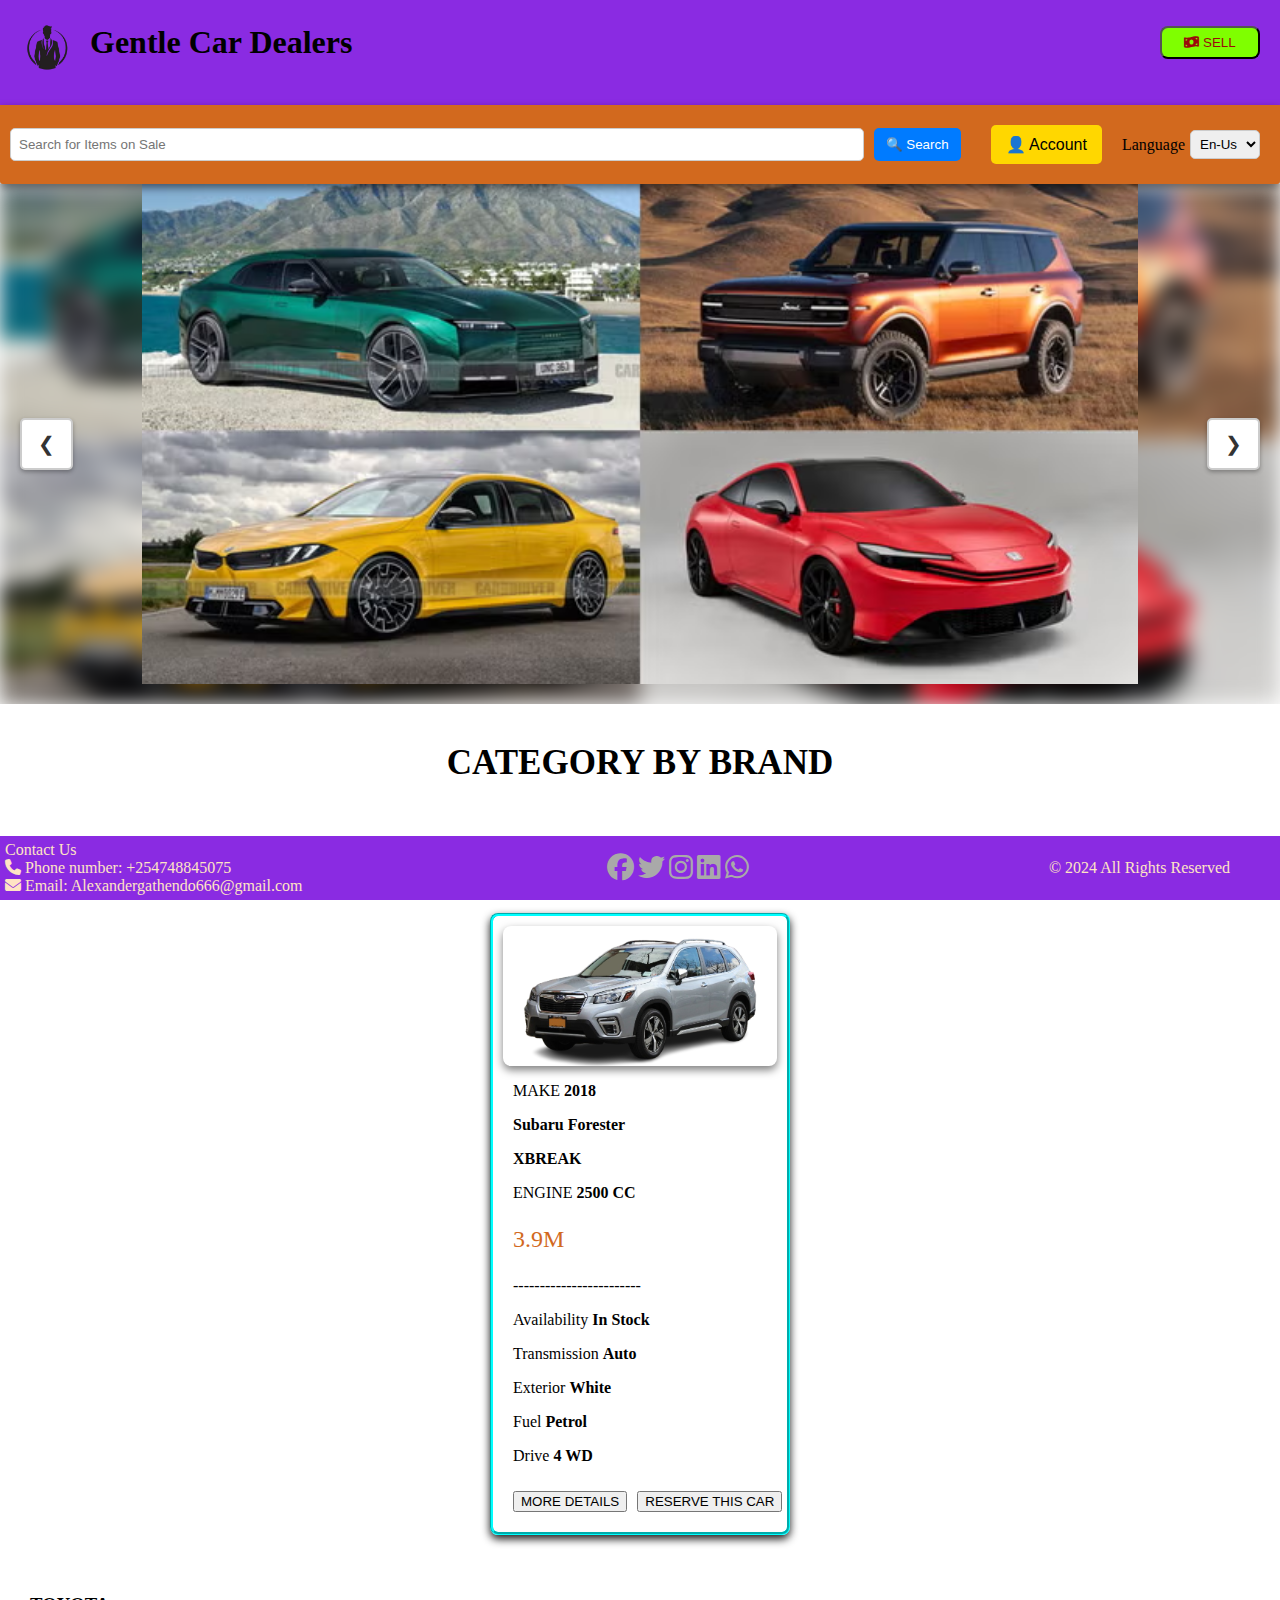
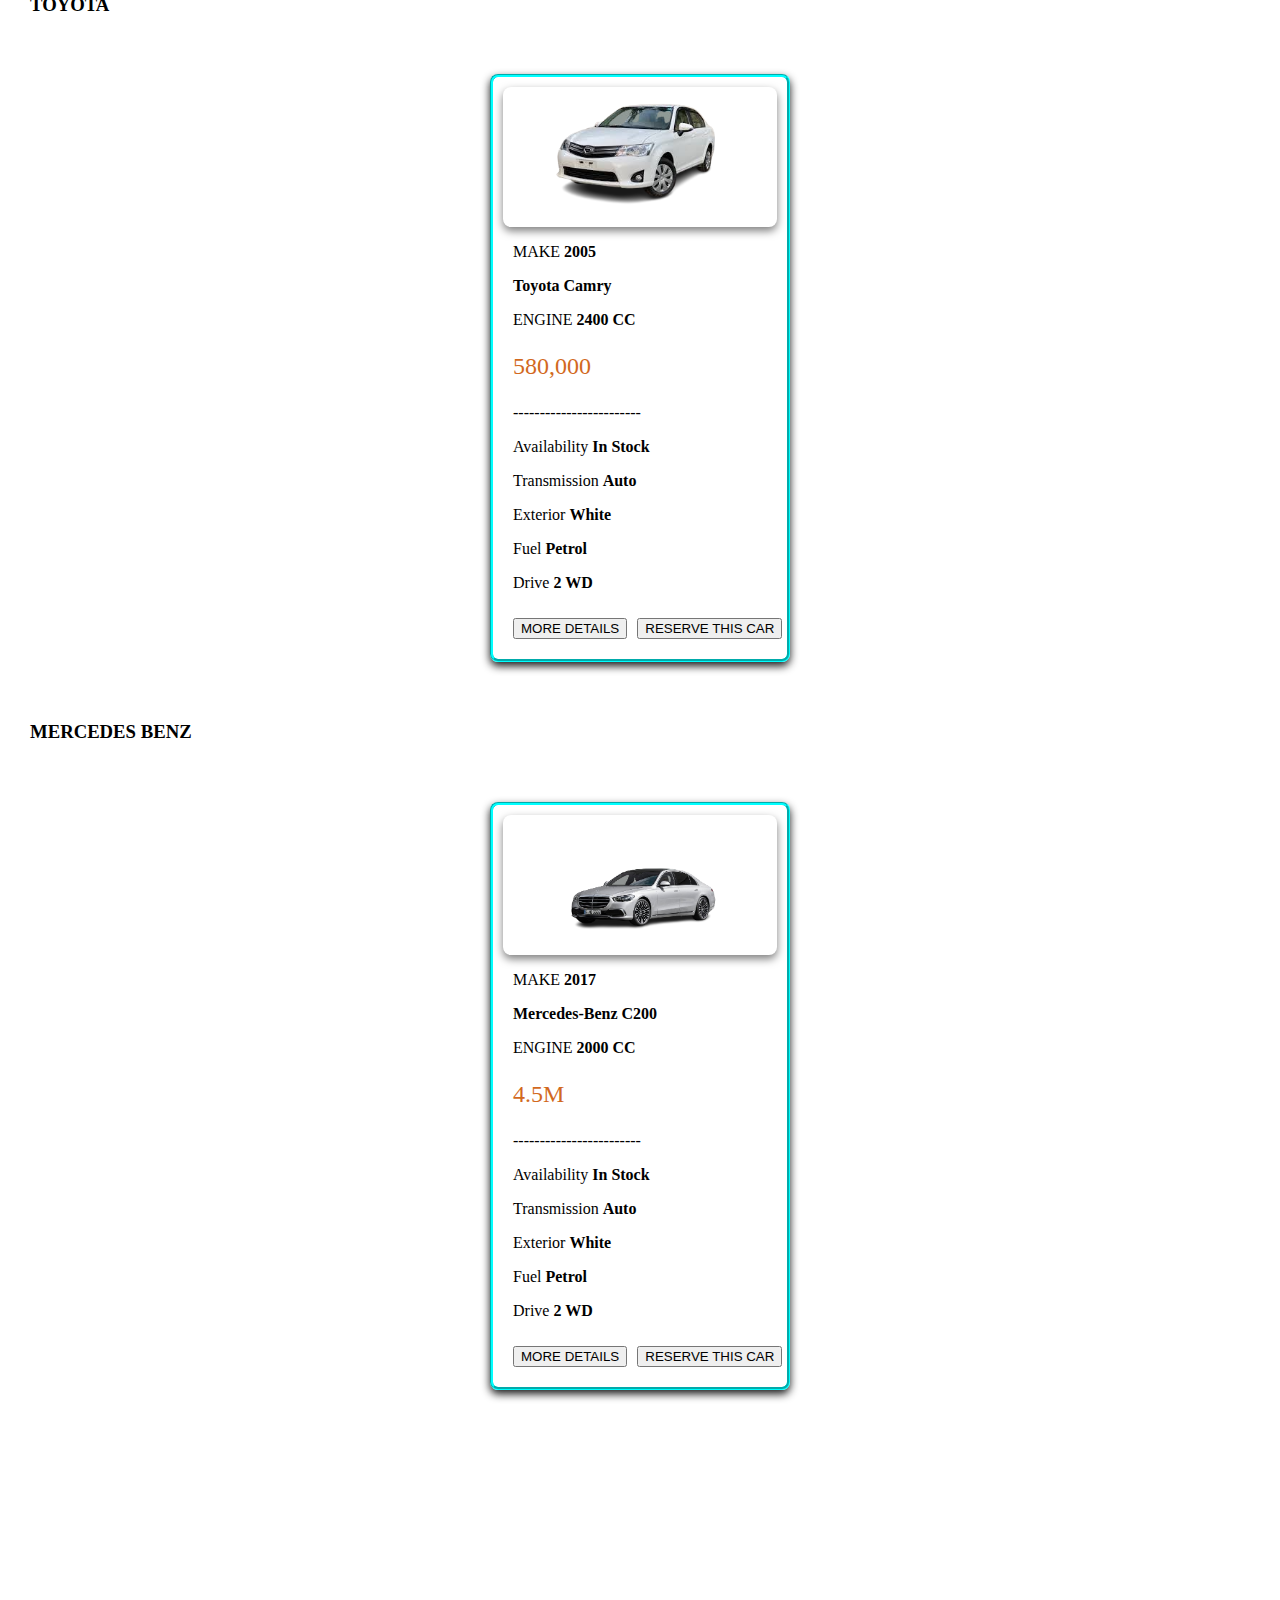
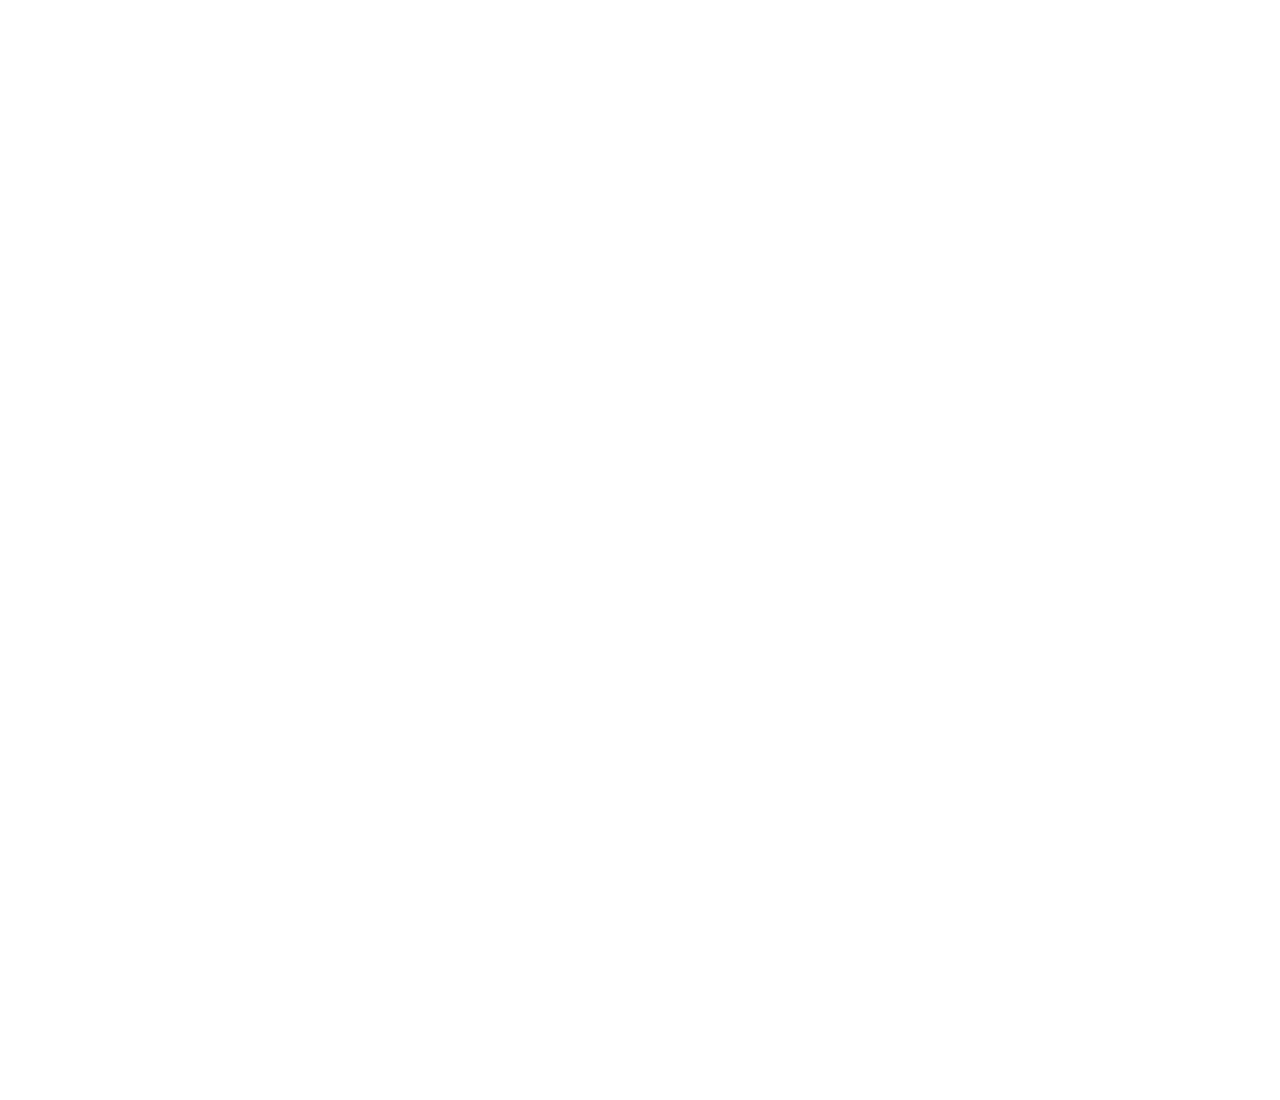
==== commit 6056ea9f: "commit" ====
--- a/cars.html
+++ b/cars.html
@@ -122,6 +122,37 @@
 
                         // Initialize the background for the first image
                         updateSlider();
+                    });
+
+                    document.addEventListener("DOMContentLoaded", function () {
+                    const settings = document.querySelector(".settings");
+                    const stickyOffset = settings.offsetTop; // Initial top position of settings
+                    let lastScrollY = window.scrollY;
+                    
+                    window.addEventListener("scroll", function () {
+                        const currentScrollY = window.scrollY;
+                        
+                        // When we pass the original settings position, add the sticky class.
+                        if (currentScrollY >= stickyOffset) {
+                        settings.classList.add("sticky");
+                        // If scrolling down, keep it visible.
+                        if (currentScrollY > lastScrollY) {
+                            settings.style.transform = "translateY(0)";
+                            settings.style.opacity = "1";
+                        } else {
+                            // If scrolling up, slide it out (hide it)
+                            settings.style.transform = "translateY(-100%)";
+                            settings.style.opacity = "0";
+                        }
+                        } else {
+                        // If before the sticky point, remove sticky behavior.
+                        settings.classList.remove("sticky");
+                        settings.style.transform = "translateY(0)";
+                        settings.style.opacity = "1";
+                        }
+                        
+                        lastScrollY = currentScrollY;
+                        });
                     });
 
                 </script>
--- a/style.css
+++ b/style.css
@@ -126,17 +126,27 @@
     justify-content: space-between;
     align-items: center;
     flex-wrap: wrap;
-    position: relative;
-    top: -20px;
     background-color: chocolate;
     box-shadow: 0 4px 8px rgba(0, 0, 0, 0.5);
     border-bottom-right-radius: 3px;
     border-bottom-left-radius: 3px;
-    transform: translateY(-100%);
-    opacity: 0;
+    transition: transform 0.3s ease, opacity 0.3s ease;
+    position: relative; /* Default state */
+    z-index: 100; /* Adjust as needed */
     animation: slideIn 2s ease-out forwards;
-    z-index: 1;
-}
+    
+}
+  
+  /* Sticky style when the section reaches the top */
+.settings.sticky {
+    position: fixed;
+    top: 0;
+    left: 0;
+    width: 100%;
+    /* Optionally add background and shadow for readability */
+    background-color: chocolate;
+    box-shadow: 0 4px 10px rgba(0, 0, 0, 0.3);
+}  
 
 @keyframes slideIn {
     from {
@@ -565,6 +575,8 @@
     align-items: center;
     background-color: blueviolet;
     color: bisque;
+    transition: transform 0.3s ease, opacity 0.3s ease;
+    z-index: 1000;
 }
 
 .contact {
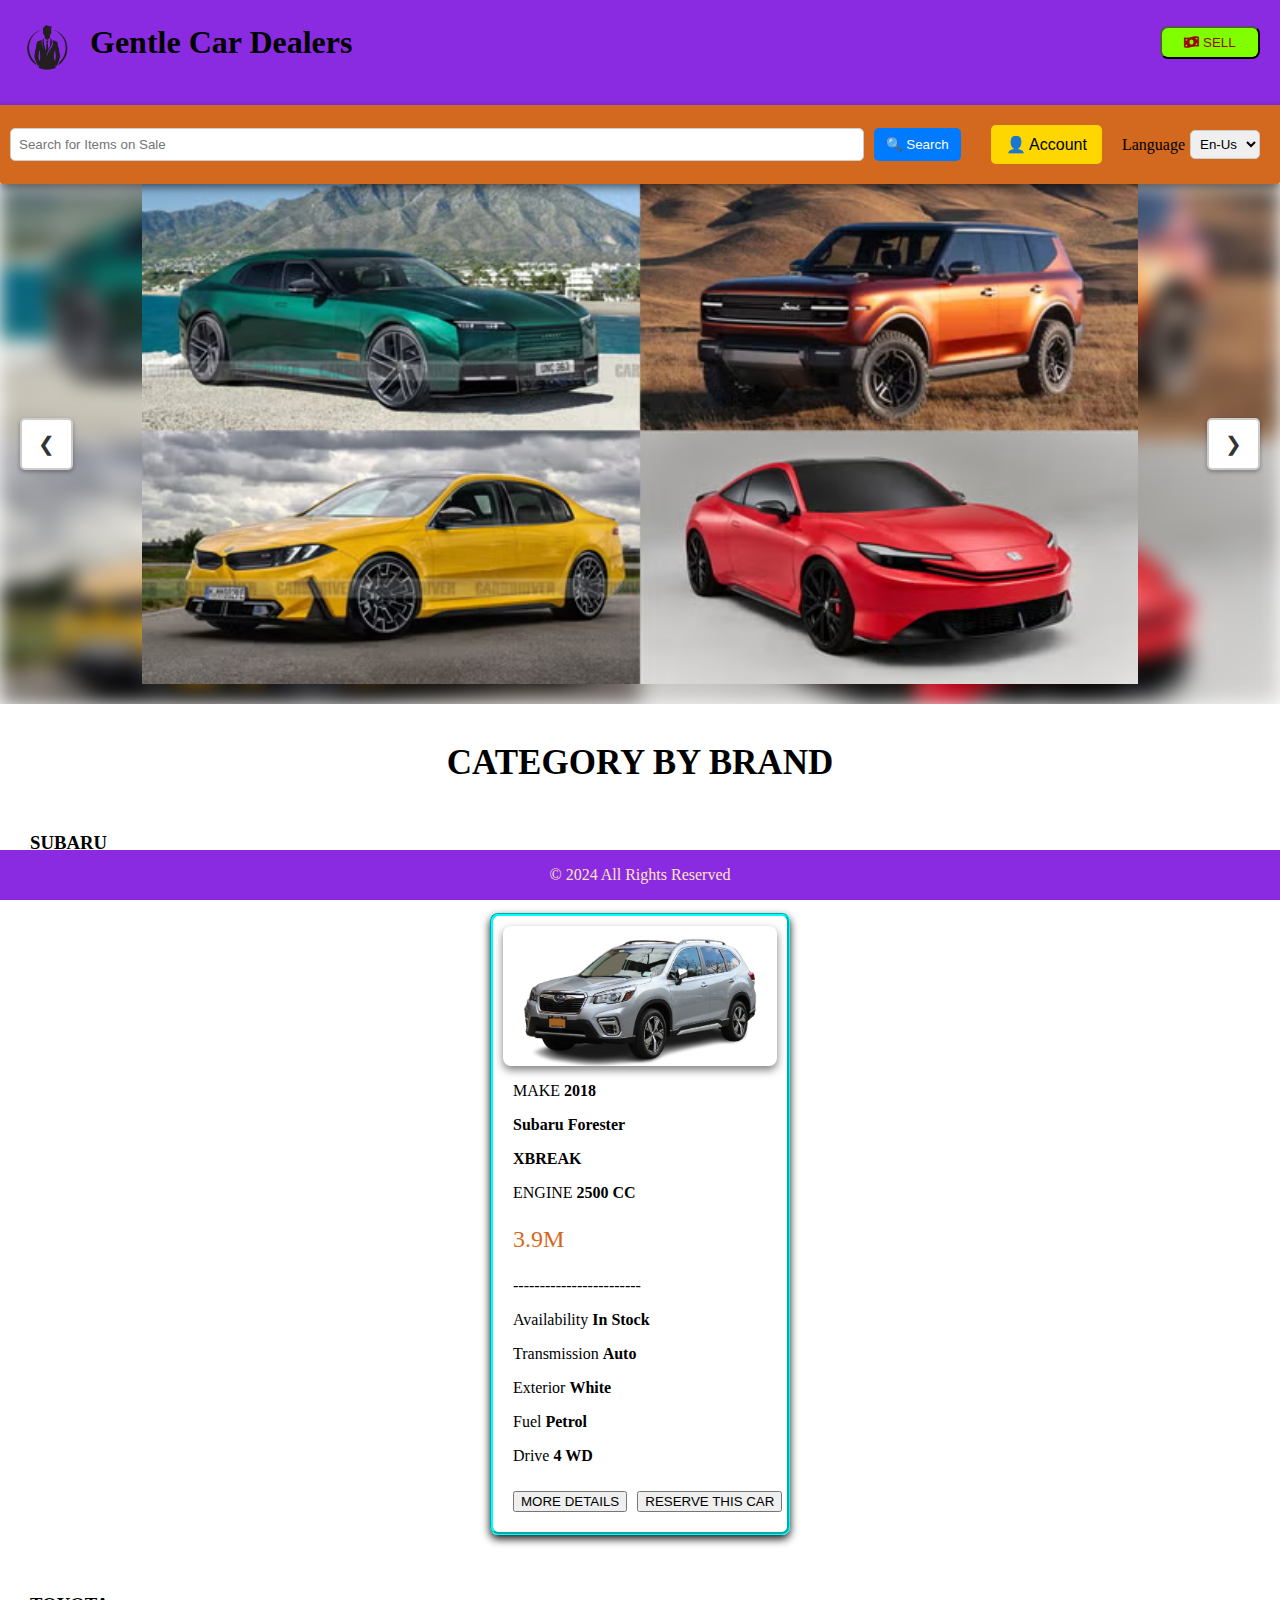
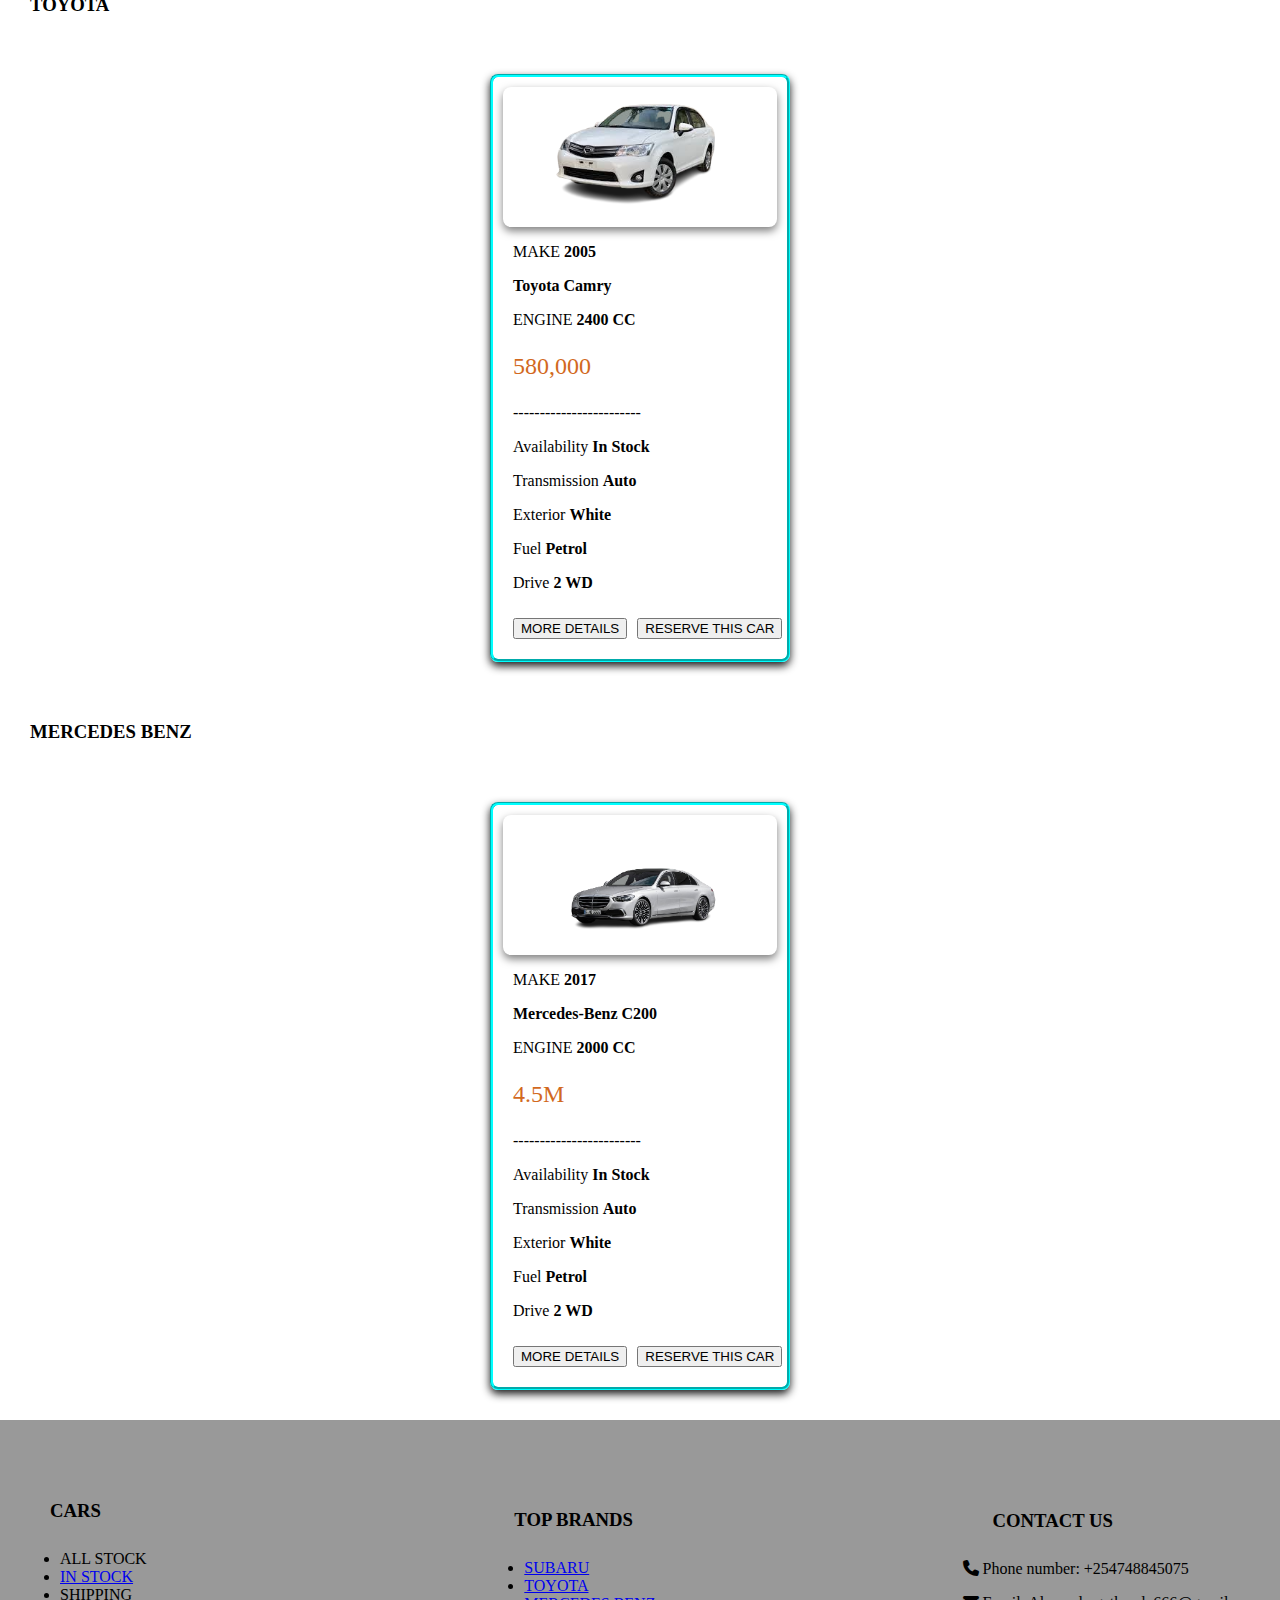
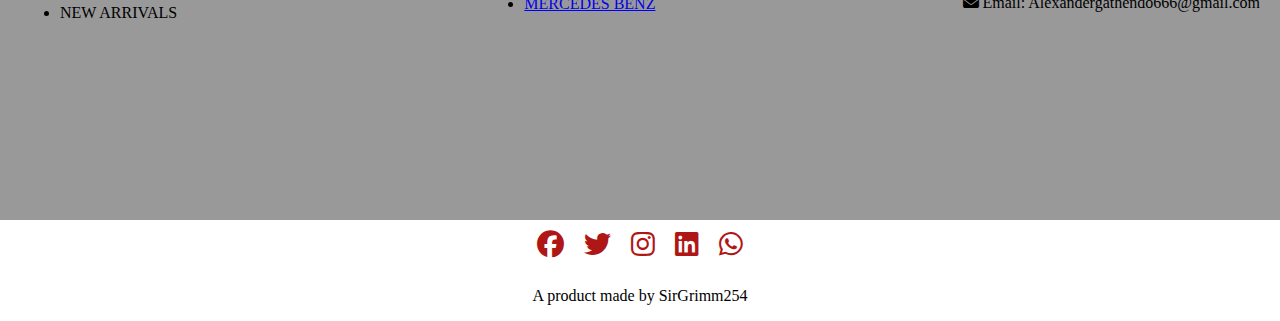
==== commit c4c83b93: "commit" ====
--- a/cars.html
+++ b/cars.html
@@ -126,26 +126,28 @@
 
                     document.addEventListener("DOMContentLoaded", function () {
                     const settings = document.querySelector(".settings");
-                    const stickyOffset = settings.offsetTop; // Initial top position of settings
+                    const stickyOffset = settings.offsetTop; // original top position
                     let lastScrollY = window.scrollY;
-                    
+                    const threshold = 5; // change threshold (in pixels) if needed
+
                     window.addEventListener("scroll", function () {
                         const currentScrollY = window.scrollY;
                         
-                        // When we pass the original settings position, add the sticky class.
+                        // If we've scrolled past the original position, add sticky class
                         if (currentScrollY >= stickyOffset) {
                         settings.classList.add("sticky");
-                        // If scrolling down, keep it visible.
-                        if (currentScrollY > lastScrollY) {
+
+                        if (currentScrollY < lastScrollY - threshold) {
+                            // Scrolling up (current less than previous by more than threshold) → hide header
+                            settings.style.transform = "translateY(-100%)";
+                            settings.style.opacity = "0";
+                        } else if (currentScrollY > lastScrollY + threshold) {
+                            // Scrolling down → show header
                             settings.style.transform = "translateY(0)";
                             settings.style.opacity = "1";
+                        }
                         } else {
-                            // If scrolling up, slide it out (hide it)
-                            settings.style.transform = "translateY(-100%)";
-                            settings.style.opacity = "0";
-                        }
-                        } else {
-                        // If before the sticky point, remove sticky behavior.
+                        // Before reaching the sticky point, remove sticky class and ensure it's visible
                         settings.classList.remove("sticky");
                         settings.style.transform = "translateY(0)";
                         settings.style.opacity = "1";
@@ -155,6 +157,27 @@
                         });
                     });
 
+                    document.addEventListener("DOMContentLoaded", function () {
+                    const footer = document.querySelector("footer");
+                    let lastScrollY = window.scrollY;
+                    const threshold = 5; // pixels to determine significant scroll
+
+                    window.addEventListener("scroll", function () {
+                        let currentScrollY = window.scrollY;
+
+                        if (currentScrollY > lastScrollY + threshold) {
+                        // Scrolling down → hide footer
+                        footer.style.transform = "translateY(100%)";
+                        footer.style.opacity = "0";
+                        } else if (currentScrollY < lastScrollY - threshold) {
+                        // Scrolling up → show footer
+                        footer.style.transform = "translateY(0)";
+                        footer.style.opacity = "1";
+                        }
+                        
+                        lastScrollY = currentScrollY;
+                        });
+                    });
                 </script>
                 
                 <div class="select-container">
@@ -184,7 +207,7 @@
             </div>
             <section>
                 <h2>CATEGORY BY BRAND</h2>
-                <h3 id="subaru"><i class="fas fa-tire"></i> SUBARU</h3>
+                <h3 id="subaru"> SUBARU</h3>
                 <div class="cars">
                     <div class="items">
                         <img src="images/subaru-forester-removebg-preview.png" alt="product1">
@@ -252,20 +275,44 @@
                     </div>
                 </div>
             </section>
+            <section class="footer">
+                <div class="footer-section">
+                    <div class="footer-items">
+                        <h3>CARS</h3>
+                        <ul>
+                            <li>ALL STOCK</li>
+                            <li><a href="index.html#cars">IN STOCK</a></li>
+                            <li>SHIPPING</li>
+                            <li>NEW ARRIVALS</li>
+                        </ul>
+                    </div>
+                    <div class="footer-items">
+                        <h3>TOP BRANDS</h3>
+                        <ul>
+                            <li><a href="cars.html#subaru">SUBARU</a></li>
+                            <li><a href="cars.html#toyota">TOYOTA</a></li>
+                            <li><a href="cars.html#benz">MERCEDES BENZ</a></li>
+                        </ul>
+                    </div>
+                    <div class="footer-items">
+                        <h3>CONTACT US</h3>
+                        <p><i class="fas fa-phone phone-icon"></i>  Phone number: +254748845075</p>
+                        <p><i class="fas fa-envelope envelop-icon"></i> Email: Alexandergathendo666@gmail.com</p>
+                    </div>
+                </div>
+                <div class="social-icons">
+                    <a href="https://facebook.com" target="_blank"><i class="fab fa-facebook"></i></a>
+                    <a href="https://twitter.com" target="_blank"><i class="fab fa-twitter"></i></a>
+                    <a href="https://instagram.com" target="_blank"><i class="fab fa-instagram"></i></a>
+                    <a href="https://linkedin.com" target="_blank"><i class="fab fa-linkedin"></i></a>
+                    <a href="https://whatsapp.com" target="_blank"><i class="fab fa-whatsapp"></i></a>
+                </div>
+                <div class="lastborn">
+                    <p>A product made by SirGrimm254</p>
+                </div>
+            </section>
         </main>
         <footer>
-            <div class="contact">
-                <p>Contact Us</p>
-                <p><i class="fas fa-phone phone-icon"></i>  Phone number: +254748845075</p>
-                <p><i class="fas fa-envelope envelop-icon"></i> Email: Alexandergathendo666@gmail.com</p>
-            </div>
-            <div class="social-icons">
-                <a href="https://facebook.com" target="_blank"><i class="fab fa-facebook"></i></a>
-                <a href="https://twitter.com" target="_blank"><i class="fab fa-twitter"></i></a>
-                <a href="https://instagram.com" target="_blank"><i class="fab fa-instagram"></i></a>
-                <a href="https://linkedin.com" target="_blank"><i class="fab fa-linkedin"></i></a>
-                <a href="https://whatsapp.com" target="_blank"><i class="fab fa-whatsapp"></i></a>
-            </div>
             <p class="rights">&copy; 2024 All Rights Reserved</p>
         </footer>
         <div id="popup" class="popup">
@@ -278,4 +325,4 @@
         </div>
         <script src="script.js"></script>
     </body>
-</html>   +</html>--- a/style.css
+++ b/style.css
@@ -7,7 +7,7 @@
     margin: 0;
     padding: 0;
     overflow-x: hidden;
-    margin-bottom: 100%;
+    height: 100%;
     max-width: 100%;
 }
 
@@ -157,6 +157,10 @@
         transform: translateY(0);
         opacity: 1;
     }    
+}
+
+.highlight {
+    background-color: yellow;
 }
 
 .search {
@@ -427,7 +431,10 @@
     .prev, .next {
         font-size: 18px;
         padding: 8px;
-    }
+        border: none;
+        background: rgba(161, 159, 161, 0.5);
+    }
+
 }
 
 .page {
@@ -570,40 +577,38 @@
     bottom: 0;
     left: 0;
     width: 100vw;
-    display: flex;
-    justify-content: space-between;
-    align-items: center;
+    justify-items: center;
+    align-content: center;
     background-color: blueviolet;
     color: bisque;
     transition: transform 0.3s ease, opacity 0.3s ease;
     z-index: 1000;
 }
 
-.contact {
-    display: flex;
-    flex-direction: column;
-    align-items: flex-start;
-    padding: 5px;
-}
-
-.contact p {
-    margin: 0;
-    padding: 0;
-}
-
-.rights {
-    display: flex;
-    align-content: flex-end;
-    margin-right: 50px;
+.footer-section {
+    background-color: #999;
+    order: 9999;
+    display: flex;
+    justify-content: space-between;
+    align-items: center;
+    padding: 20px;
+    height: 400px;
+}
+
+.footer-items {
+    margin-top: -130px;
 }
 
 .social-icons {
+    display: flex;
     justify-content: center;
     align-items: center;
+    gap: 20px;
+    padding: 10px;
 }
 
 .social-icons a {
-    color: darkgrey;
+    color: rgb(175, 22, 22);
     font-size: 27px;
     transition: 0.3s;
 }
@@ -612,3 +617,7 @@
     color: white;
 }
 
+.lastborn {
+    text-align: center;    
+}
+
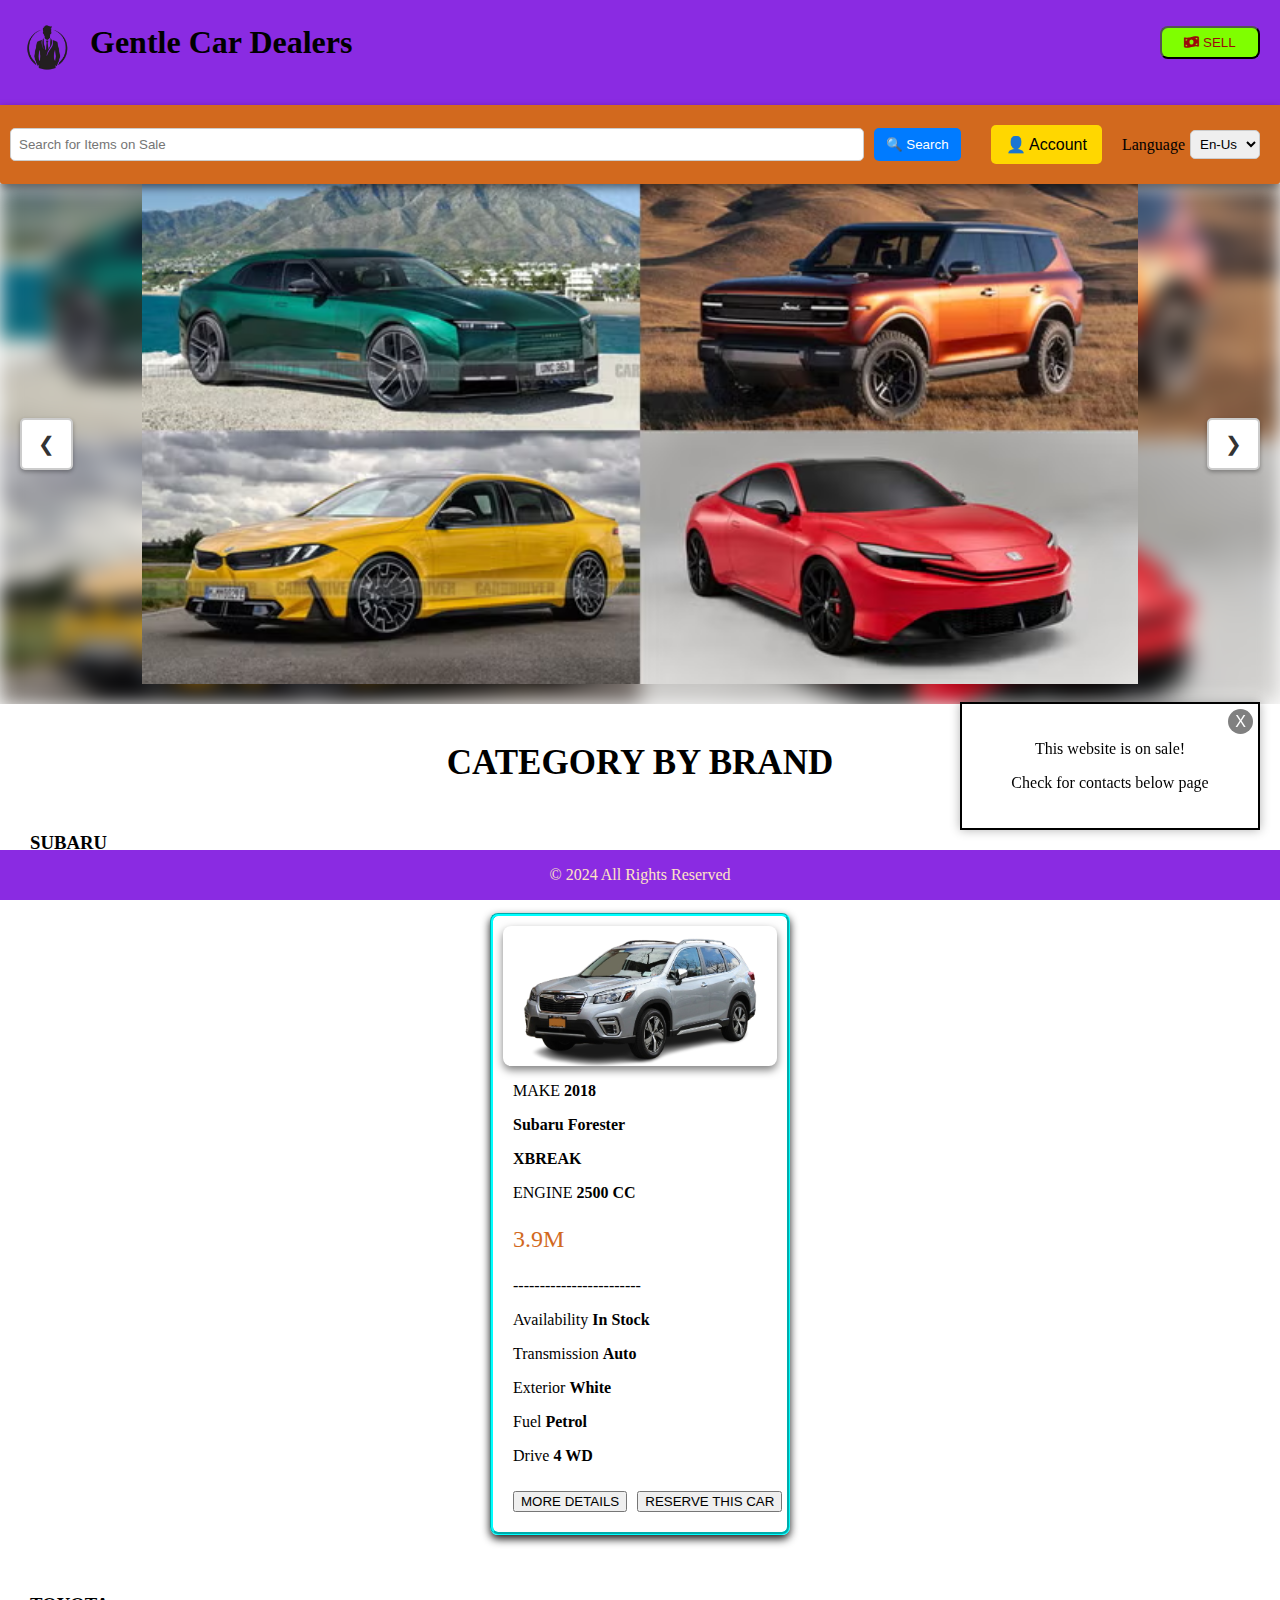
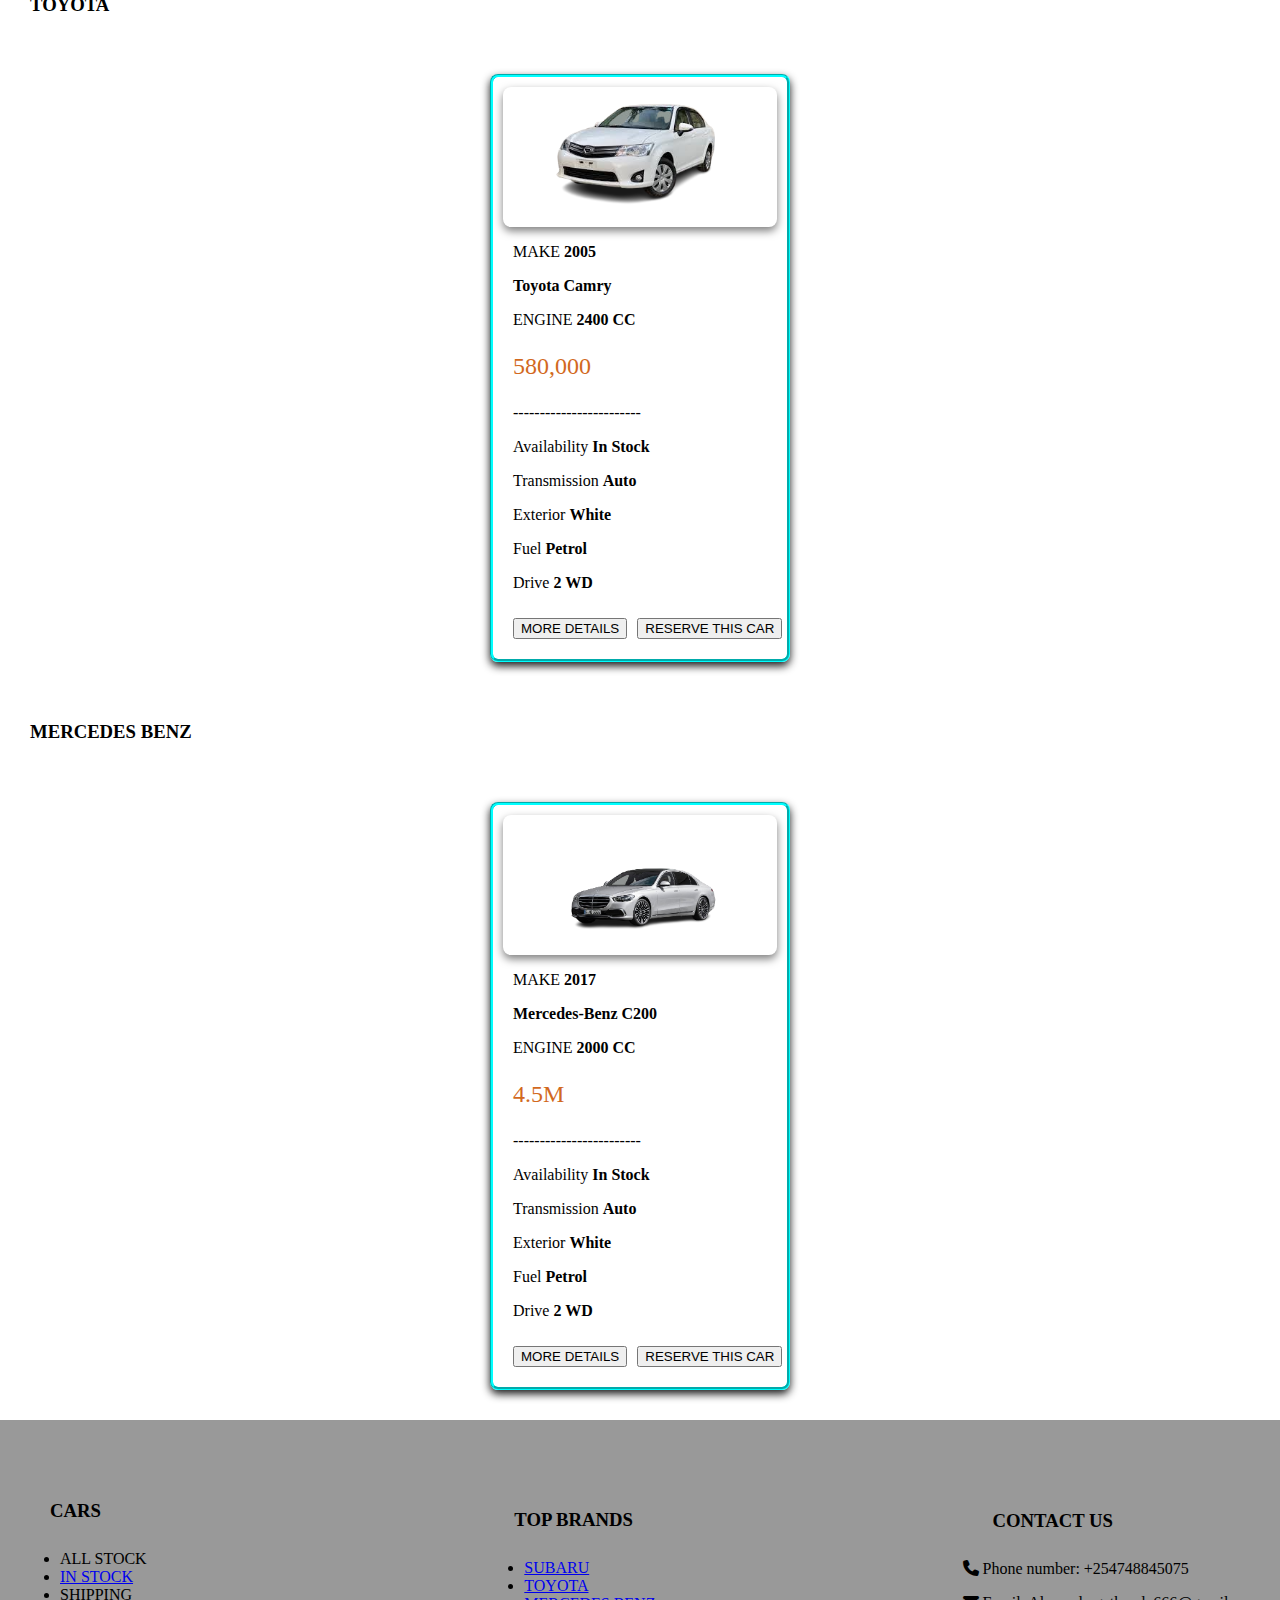
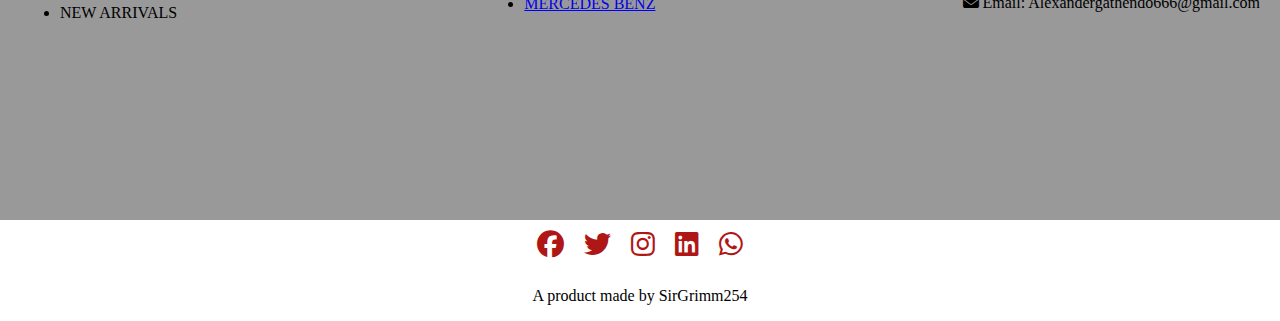
==== commit 3cddf210: "commit" ====
--- a/cars.html
+++ b/cars.html
@@ -24,7 +24,7 @@
                     <div id="popup1" class="popup1">
                         <div class="popup1-content">
                             <p>You have to be Registered or Logged In to Sell your Car?</p>
-                            <button onclick="redirectToSell()">Register</button>
+                            <button onclick="window.location.href='registration.html'">Register</button>
                             <button onclick="window.location.href='login.html'">Login</button>
                             <button onclick="closePopup1()">Cancel</button>
                         </div>
@@ -176,6 +176,28 @@
                         }
                         
                         lastScrollY = currentScrollY;
+                        });
+                    });
+
+                    document.addEventListener("DOMContentLoaded", function () {
+                        let countdown = 5;
+                        let button = document.getElementById("ad-button");
+                        let adContainer = document.getElementById("ad-container");
+
+                        let timer = setInterval(() => {
+                            if (countdown > 0) {
+                                button.textContent;
+                                countdown--;
+                            } else {
+                                clearInterval(timer);
+                                button.textContent = "X";
+                                button.disabled = false;
+                                button.classList.add("enabled");
+                            }
+                        }, 1000);
+
+                        button.addEventListener("click", function () {
+                            adContainer.style.display = "none";
                         });
                     });
                 </script>
@@ -274,6 +296,11 @@
                         </div>
                     </div>
                 </div>
+                <div id="ad-container">
+                    <p>This website is on sale!</p>
+                    <p>Check for contacts below page</p>
+                    <button id="ad-button" disabled>X</button>
+                </div>
             </section>
             <section class="footer">
                 <div class="footer-section">
--- a/style.css
+++ b/style.css
@@ -572,6 +572,39 @@
     }
 }
 
+#ad-container {
+    position: fixed;
+    bottom: 70px;
+    right: 20px;
+    width: 300px;
+    padding: 20px;
+    background-color: white;
+    border: 2px solid black;
+    box-shadow: 0 0 10px rgba(0, 0, 0, 0.3);
+    text-align: center;
+    z-index: 998;
+}
+
+#ad-button {
+    position: absolute;
+    top: 5px;
+    right: 5px;
+    width: 25px;
+    height: 25px;
+    font-size: 16px;
+    text-align: center;
+    background-color: gray;
+    color: white;
+    border: none;
+    border-radius: 50%;
+    cursor: not-allowed;
+}
+
+#ad-button.enabled {
+    background-color: red;
+    cursor: pointer;
+}
+
 footer {
     position: fixed;
     bottom: 0;
